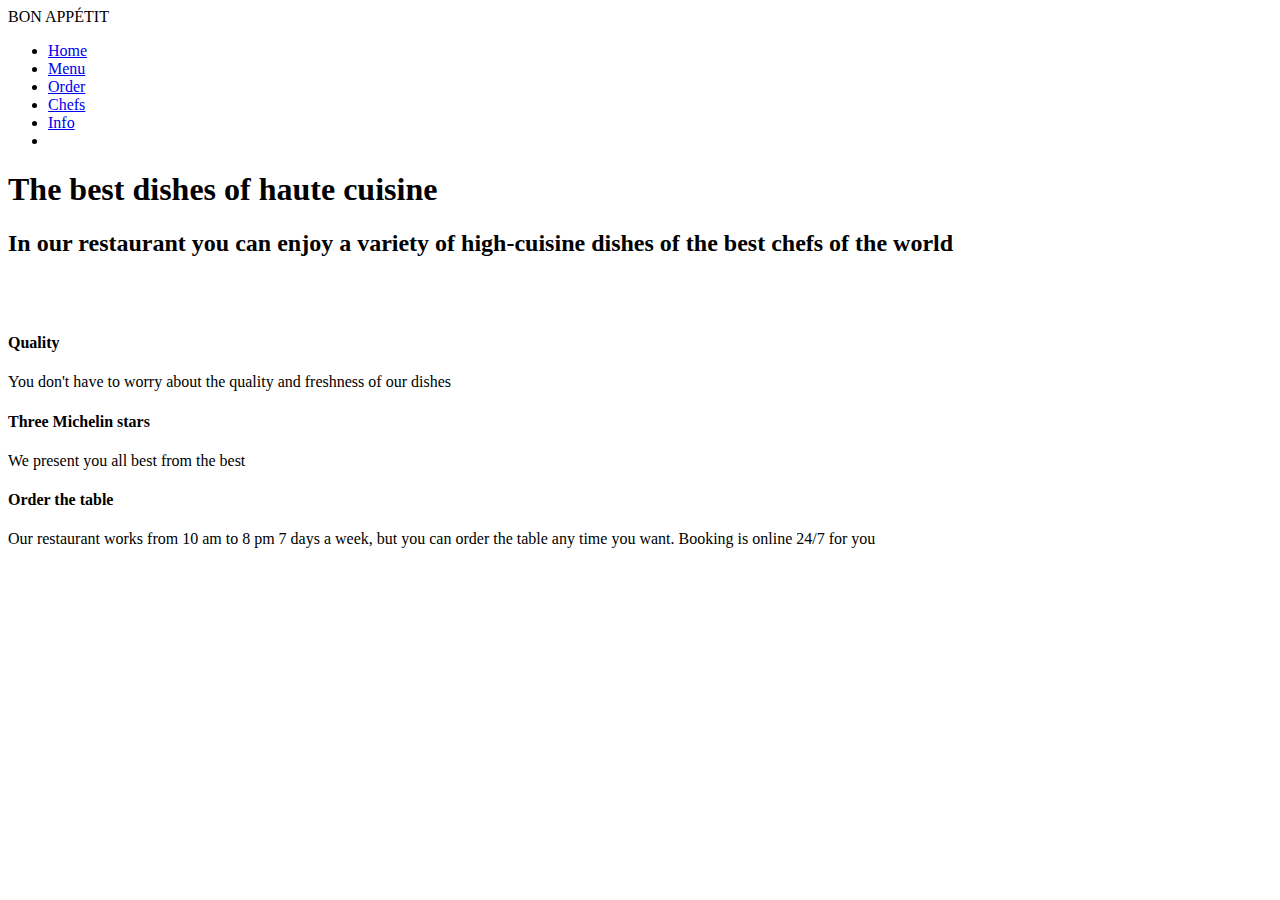
==== index.html @ 65268156 "Add files via upload" ====
<!DOCTYPE html>
<html>
<head>
  <meta charset="utf-8">
  <meta name="viewport" content="width=device-width, initial-scale=1.0">
  <title>Жратва</title>
  <link rel="stylesheet" href="css/main1.css">
  <link rel="stylesheet" href="css/font-awesome.min.css">
  <link rel="stylesheet" href="css/main.css">
</head>
<body>
  <div class="navbar navbar-inverse navbar-fixed-top">
    <div class="container">
      <div class="navbar-header">
        <a class="navbar-brand">BON APPÉTIT</a>
      </div>
      <div class="navbar-collapse collapse">
        <ul class="nav navbar-nav navbar-right">
          <li class="active"><a href="./index.html">Home</a></li>
          <li><a href="./menu.html">Menu</a></li>
          <li><a href="./order.html">Order</a></li>
          <li><a href="./chefs.html">Chefs</a></li>
          <li><a href="./info.html">Info</a></li>
          <li><a href="./mail.html"><i class="fa fa-envelope" aria-hidden="true"></i></a></li>
        </ul>
      </div>
    </div>
  </div>
  <div id="headerwrap">
    <div class="container">
      <div class="row centered">
        <div class="col-lg-8 col-lg-offset-2">
          <h1>The best dishes of haute cuisine</h1>
          <h2>In our restaurant you can enjoy a variety of high-cuisine dishes of the best chefs of the world</h2>
        </div>
      </div>
    </div>
  </div>
  <div class="container w">
    <div class="row centered">
    <br><br>
    <div class="col-lg-4">
      <i class="fa fa-heart"></i>
      <h4>Quality</h4>
      <p>You don't have to worry about the quality and freshness of our dishes</p>
    </div>
    <div class="col-lg-4">
      <i class="fa fa-star" aria-hidden="true"></i><i class="fa fa-star" aria-hidden="true"></i><i class="fa fa-star" aria-hidden="true"></i>
      <h4>Three Michelin stars</h4>
      <p>We present you all best from the best </p>
    </div>
    <div class="col-lg-4">
      <i class="fa fa-bookmark" aria-hidden="true"></i>
      <h4>Order the table</h4>
      <p>Our restaurant works from 10 am to 8 pm 7 days a week, but you can order the table any time you want. Booking is online 24/7 for you</p>
    </div>
    </div>
  </div>

  <div id="f">
    <div class="container">
      <div class="row centered">
        <a href="https://twitter.com"><i class="fa fa-twitter"></i></a>
        <a href="https://facebook.com"><i class="fa fa-facebook"></i></a>
        
      </div>
    </div>
  </div>


  <script src="js/jquery-3.2.1.min.js"></script>
  <script src="js/bootstrap.min.js"></script>
</body>
</html>
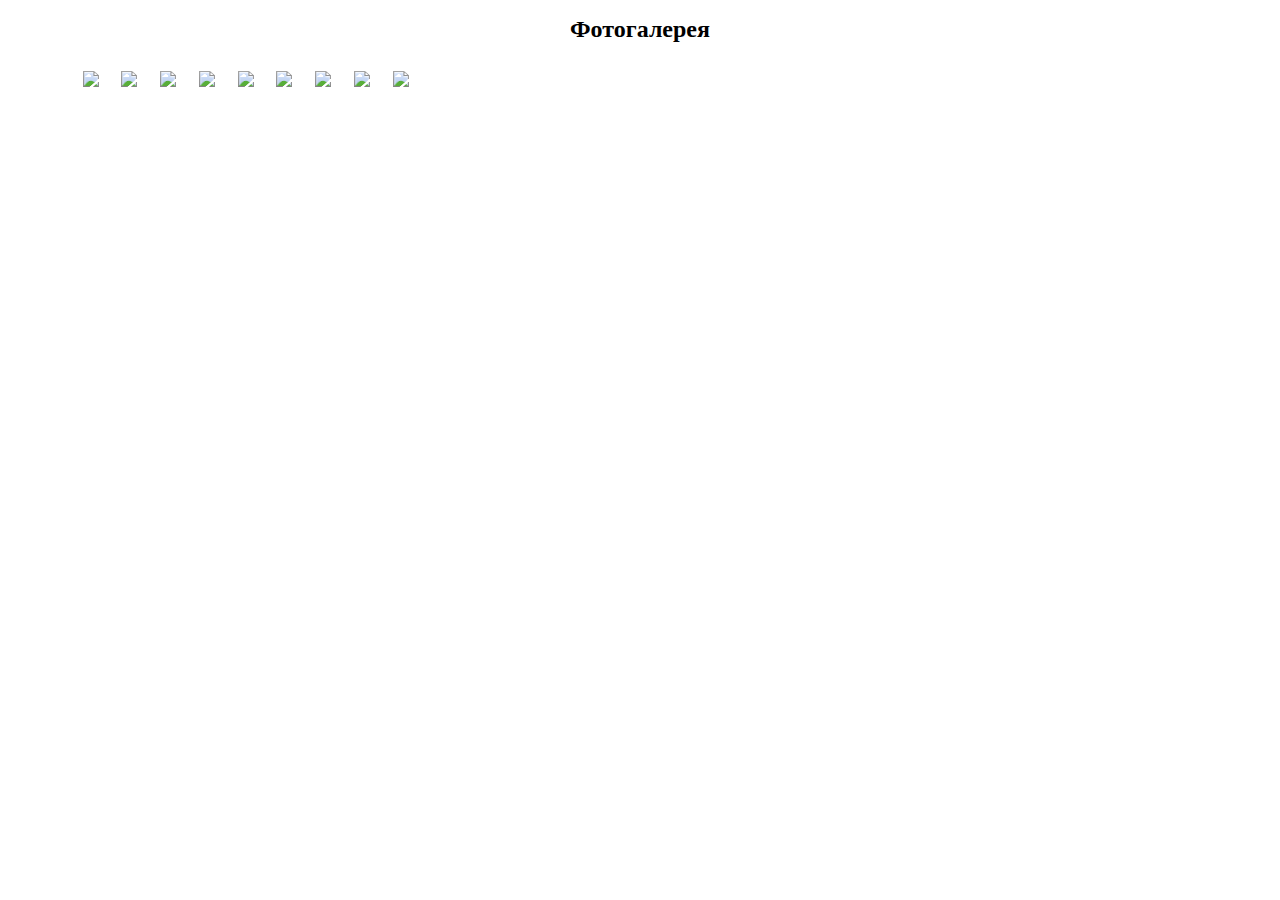
==== commit 83c7a6b3: "Add files via upload" ====
--- a/index.html
+++ b/index.html
@@ -1,74 +1,87 @@
-<!DOCTYPE html>
-<html>
-<head>
-  <meta charset="utf-8">
-  <meta name="viewport" content="width=device-width, initial-scale=1.0">
-  <title>Жратва</title>
-  <link rel="stylesheet" href="css/main1.css">
-  <link rel="stylesheet" href="css/font-awesome.min.css">
-  <link rel="stylesheet" href="css/main.css">
-</head>
-<body>
-  <div class="navbar navbar-inverse navbar-fixed-top">
-    <div class="container">
-      <div class="navbar-header">
-        <a class="navbar-brand">BON APPÉTIT</a>
-      </div>
-      <div class="navbar-collapse collapse">
-        <ul class="nav navbar-nav navbar-right">
-          <li class="active"><a href="./index.html">Home</a></li>
-          <li><a href="./menu.html">Menu</a></li>
-          <li><a href="./order.html">Order</a></li>
-          <li><a href="./chefs.html">Chefs</a></li>
-          <li><a href="./info.html">Info</a></li>
-          <li><a href="./mail.html"><i class="fa fa-envelope" aria-hidden="true"></i></a></li>
-        </ul>
-      </div>
-    </div>
-  </div>
-  <div id="headerwrap">
-    <div class="container">
-      <div class="row centered">
-        <div class="col-lg-8 col-lg-offset-2">
-          <h1>The best dishes of haute cuisine</h1>
-          <h2>In our restaurant you can enjoy a variety of high-cuisine dishes of the best chefs of the world</h2>
-        </div>
-      </div>
-    </div>
-  </div>
-  <div class="container w">
-    <div class="row centered">
-    <br><br>
-    <div class="col-lg-4">
-      <i class="fa fa-heart"></i>
-      <h4>Quality</h4>
-      <p>You don't have to worry about the quality and freshness of our dishes</p>
-    </div>
-    <div class="col-lg-4">
-      <i class="fa fa-star" aria-hidden="true"></i><i class="fa fa-star" aria-hidden="true"></i><i class="fa fa-star" aria-hidden="true"></i>
-      <h4>Three Michelin stars</h4>
-      <p>We present you all best from the best </p>
-    </div>
-    <div class="col-lg-4">
-      <i class="fa fa-bookmark" aria-hidden="true"></i>
-      <h4>Order the table</h4>
-      <p>Our restaurant works from 10 am to 8 pm 7 days a week, but you can order the table any time you want. Booking is online 24/7 for you</p>
-    </div>
-    </div>
-  </div>
-
-  <div id="f">
-    <div class="container">
-      <div class="row centered">
-        <a href="https://twitter.com"><i class="fa fa-twitter"></i></a>
-        <a href="https://facebook.com"><i class="fa fa-facebook"></i></a>
-        
-      </div>
-    </div>
-  </div>
-
-
-  <script src="js/jquery-3.2.1.min.js"></script>
-  <script src="js/bootstrap.min.js"></script>
-</body>
-</html>
+<!DOCTYPE html>
+<html>
+<head>
+	<title></title>
+</head>
+<style type="text/css">
+div.image_gallery {
+    margin: 0 auto;
+    width: 100%;
+    text-align: center;
+    max-width: 90%; /* контейнер не превышает 90% ширины экрана */
+    min-width: 500px;
+}
+img {
+    float: left;
+    max-width: 30%;
+    height: auto;
+    padding: 1%; /* небольшие оступы для изображений */
+}
+h1 {
+    font-size: 24px;
+    text-align: center;
+}
+@media screen and (max-width: 768px) { /* разрешение планшета */
+    h1 {
+        font-size: 20px;
+    }
+    div.image_gallery {
+        min-width: 300px;
+    }
+    img {
+        max-width: 48%; /* 2 изображения в ряд */
+        height: auto;
+        padding: 1%; /* небольшие оступы для изображений */
+    }
+}
+@media screen and (max-width: 480px) { /* разрешение смартфона */
+    h1 {
+        min-width: 320px;
+        font-size: 16px;
+    }
+    div.image_gallery {
+        width: 300px;
+        min-width: 300px;
+    }
+    img {
+        max-width: 100%;
+        height: auto;
+        padding: 1%; /* небольшие оступы для изображений */
+    }
+}
+</style>
+<body>
+	<h1>Фотогалерея</h1>
+<div class="image_gallery">
+    <div>
+        <img src="https://volunteer.portsmouth.gov.uk/wp-content/uploads/2017/08/Butterfly-300x150.png" />
+    </div>
+    <div>
+        <img src="https://volunteer.portsmouth.gov.uk/wp-content/uploads/2017/08/Butterfly-300x150.png" />
+    </div>
+    <div>
+        <img src="https://volunteer.portsmouth.gov.uk/wp-content/uploads/2017/08/Butterfly-300x150.png" />
+    </div>
+    <div>
+        <img src="https://volunteer.portsmouth.gov.uk/wp-content/uploads/2017/08/Butterfly-300x150.png" />
+    </div>
+    <div>
+        <img src="https://volunteer.portsmouth.gov.uk/wp-content/uploads/2017/08/Butterfly-300x150.png" />
+    </div>
+    <div>
+        <img src="https://volunteer.portsmouth.gov.uk/wp-content/uploads/2017/08/Butterfly-300x150.png" />
+    </div>
+    <div>
+        <img src="https://volunteer.portsmouth.gov.uk/wp-content/uploads/2017/08/Butterfly-300x150.png" />
+    </div>
+    <div>
+        <img src="https://volunteer.portsmouth.gov.uk/wp-content/uploads/2017/08/Butterfly-300x150.png" />
+    </div>
+    <div>
+        <img src="https://volunteer.portsmouth.gov.uk/wp-content/uploads/2017/08/Butterfly-300x150.png" />
+    </div>
+   
+    </div>
+
+</body>
+</html>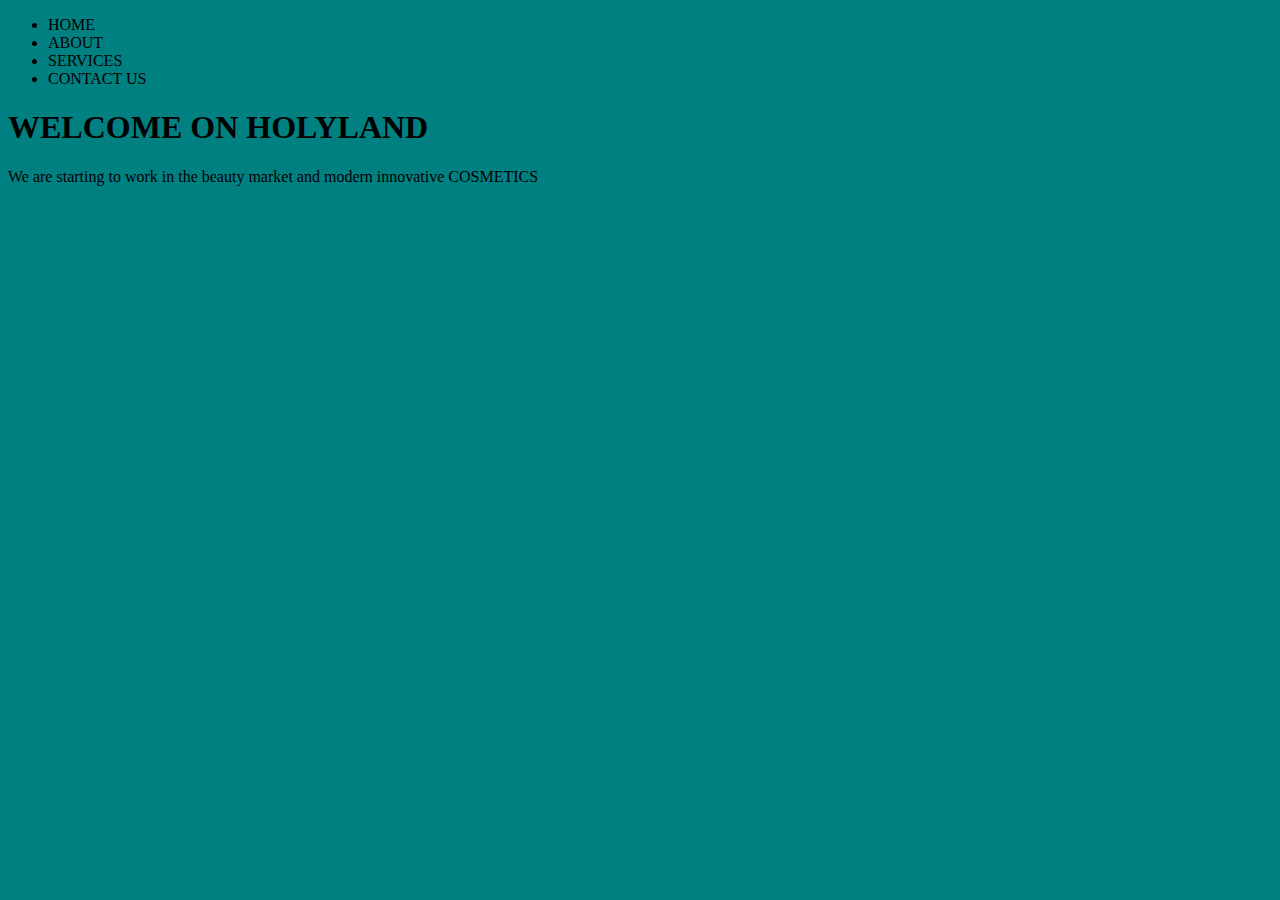
==== commit 9019fe11: "Add files via upload" ====
--- a/index.html
+++ b/index.html
@@ -1,87 +1,29 @@
 <!DOCTYPE html>
 <html>
 <head>
-	<title></title>
+	<title>Жратва</title>
 </head>
 <style type="text/css">
-div.image_gallery {
-    margin: 0 auto;
-    width: 100%;
-    text-align: center;
-    max-width: 90%; /* контейнер не превышает 90% ширины экрана */
-    min-width: 500px;
-}
-img {
-    float: left;
-    max-width: 30%;
-    height: auto;
-    padding: 1%; /* небольшие оступы для изображений */
-}
-h1 {
-    font-size: 24px;
-    text-align: center;
-}
-@media screen and (max-width: 768px) { /* разрешение планшета */
-    h1 {
-        font-size: 20px;
-    }
-    div.image_gallery {
-        min-width: 300px;
-    }
-    img {
-        max-width: 48%; /* 2 изображения в ряд */
-        height: auto;
-        padding: 1%; /* небольшие оступы для изображений */
-    }
-}
-@media screen and (max-width: 480px) { /* разрешение смартфона */
-    h1 {
-        min-width: 320px;
-        font-size: 16px;
-    }
-    div.image_gallery {
-        width: 300px;
-        min-width: 300px;
-    }
-    img {
-        max-width: 100%;
-        height: auto;
-        padding: 1%; /* небольшие оступы для изображений */
-    }
-}
+	body {
+		background-color: #008080;
+	}
 </style>
 <body>
-	<h1>Фотогалерея</h1>
-<div class="image_gallery">
-    <div>
-        <img src="https://volunteer.portsmouth.gov.uk/wp-content/uploads/2017/08/Butterfly-300x150.png" />
-    </div>
-    <div>
-        <img src="https://volunteer.portsmouth.gov.uk/wp-content/uploads/2017/08/Butterfly-300x150.png" />
-    </div>
-    <div>
-        <img src="https://volunteer.portsmouth.gov.uk/wp-content/uploads/2017/08/Butterfly-300x150.png" />
-    </div>
-    <div>
-        <img src="https://volunteer.portsmouth.gov.uk/wp-content/uploads/2017/08/Butterfly-300x150.png" />
-    </div>
-    <div>
-        <img src="https://volunteer.portsmouth.gov.uk/wp-content/uploads/2017/08/Butterfly-300x150.png" />
-    </div>
-    <div>
-        <img src="https://volunteer.portsmouth.gov.uk/wp-content/uploads/2017/08/Butterfly-300x150.png" />
-    </div>
-    <div>
-        <img src="https://volunteer.portsmouth.gov.uk/wp-content/uploads/2017/08/Butterfly-300x150.png" />
-    </div>
-    <div>
-        <img src="https://volunteer.portsmouth.gov.uk/wp-content/uploads/2017/08/Butterfly-300x150.png" />
-    </div>
-    <div>
-        <img src="https://volunteer.portsmouth.gov.uk/wp-content/uploads/2017/08/Butterfly-300x150.png" />
-    </div>
-   
-    </div>
-
+<div class="flex-container">
+<div class="flex-container1">
+  <div class="logo"></div>
+      <ul class="p1">
+  <li>HOME</li>
+  <li>ABOUT</li>
+  <li>SERVICES</li>
+  <li>CONTACT US</li>
+    </ul>
+  </div>
+  <div class="wrapper"> 
+  <h1 class="welcome">WELCOME ON HOLYLAND</h1>
+  <p>We are starting to work in the beauty market and modern innovative COSMETICS
+  </p>
+  </div>
+</div>
 </body>
 </html>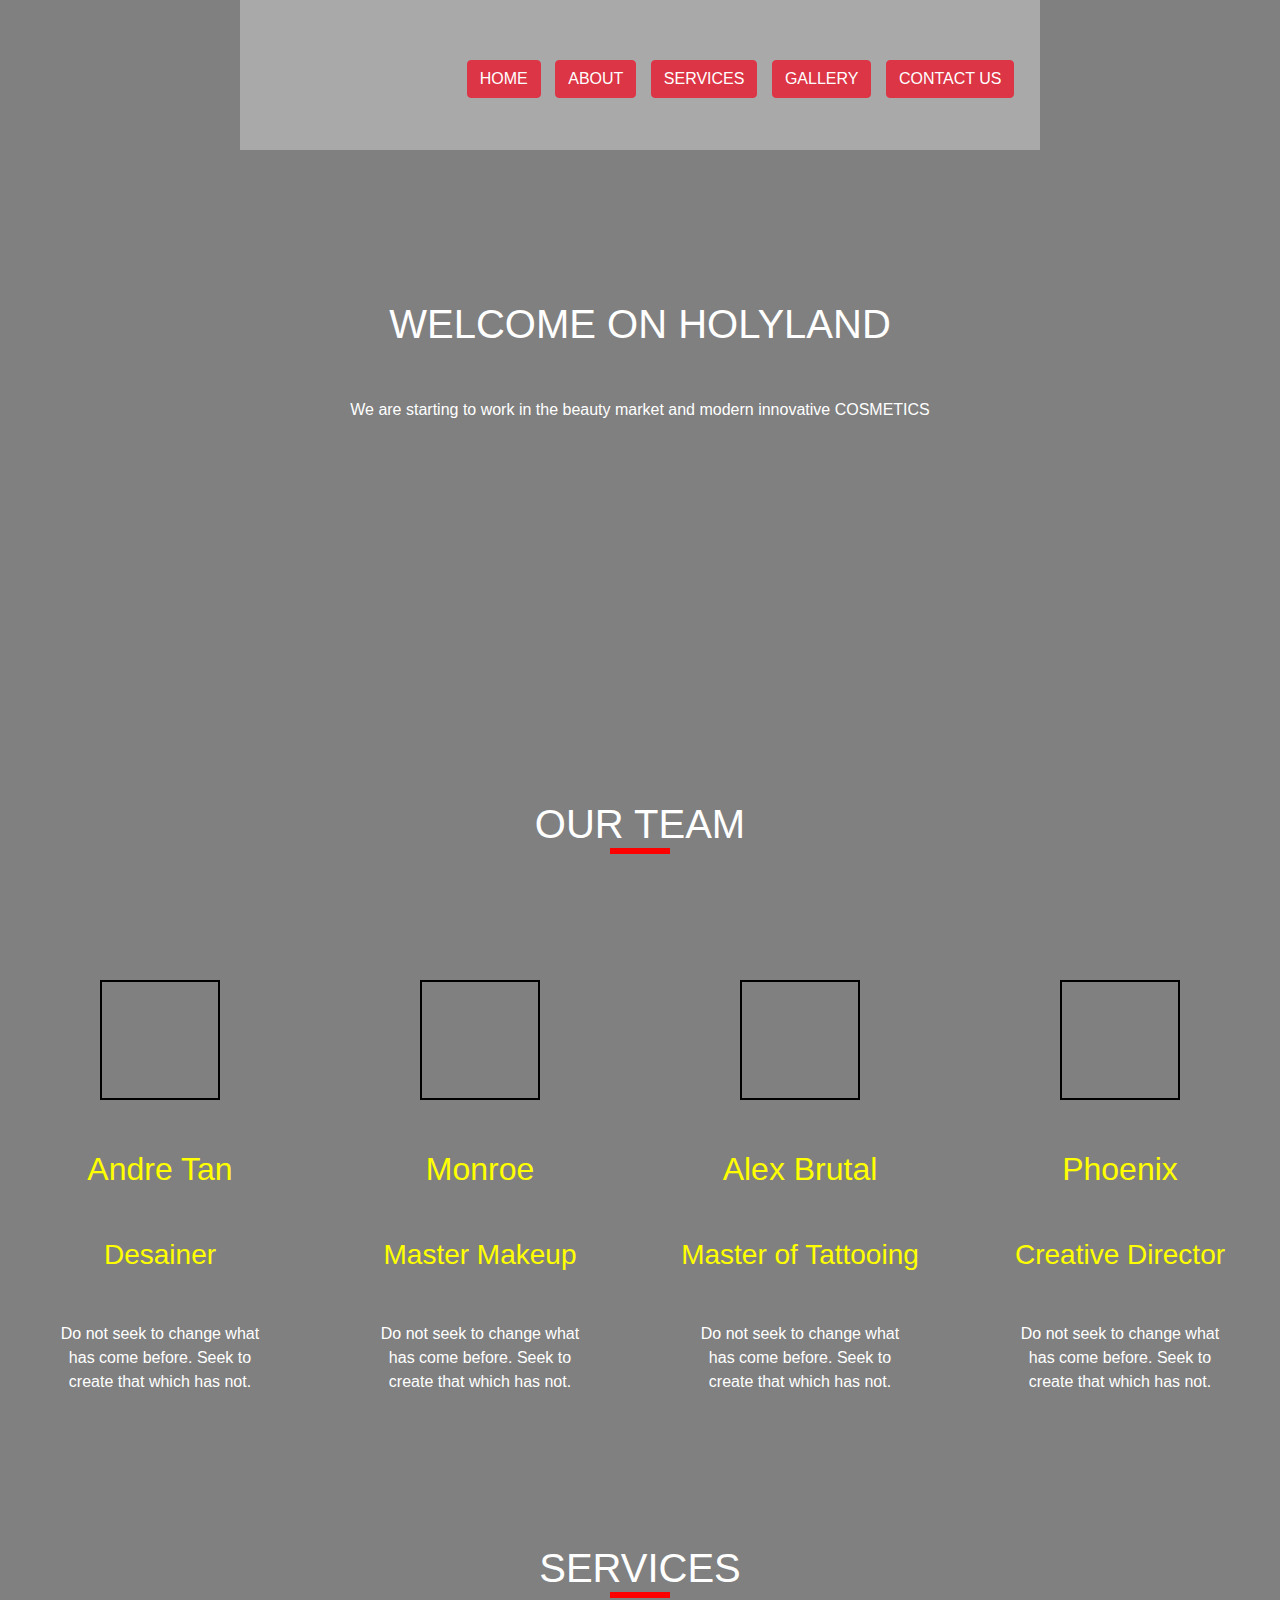
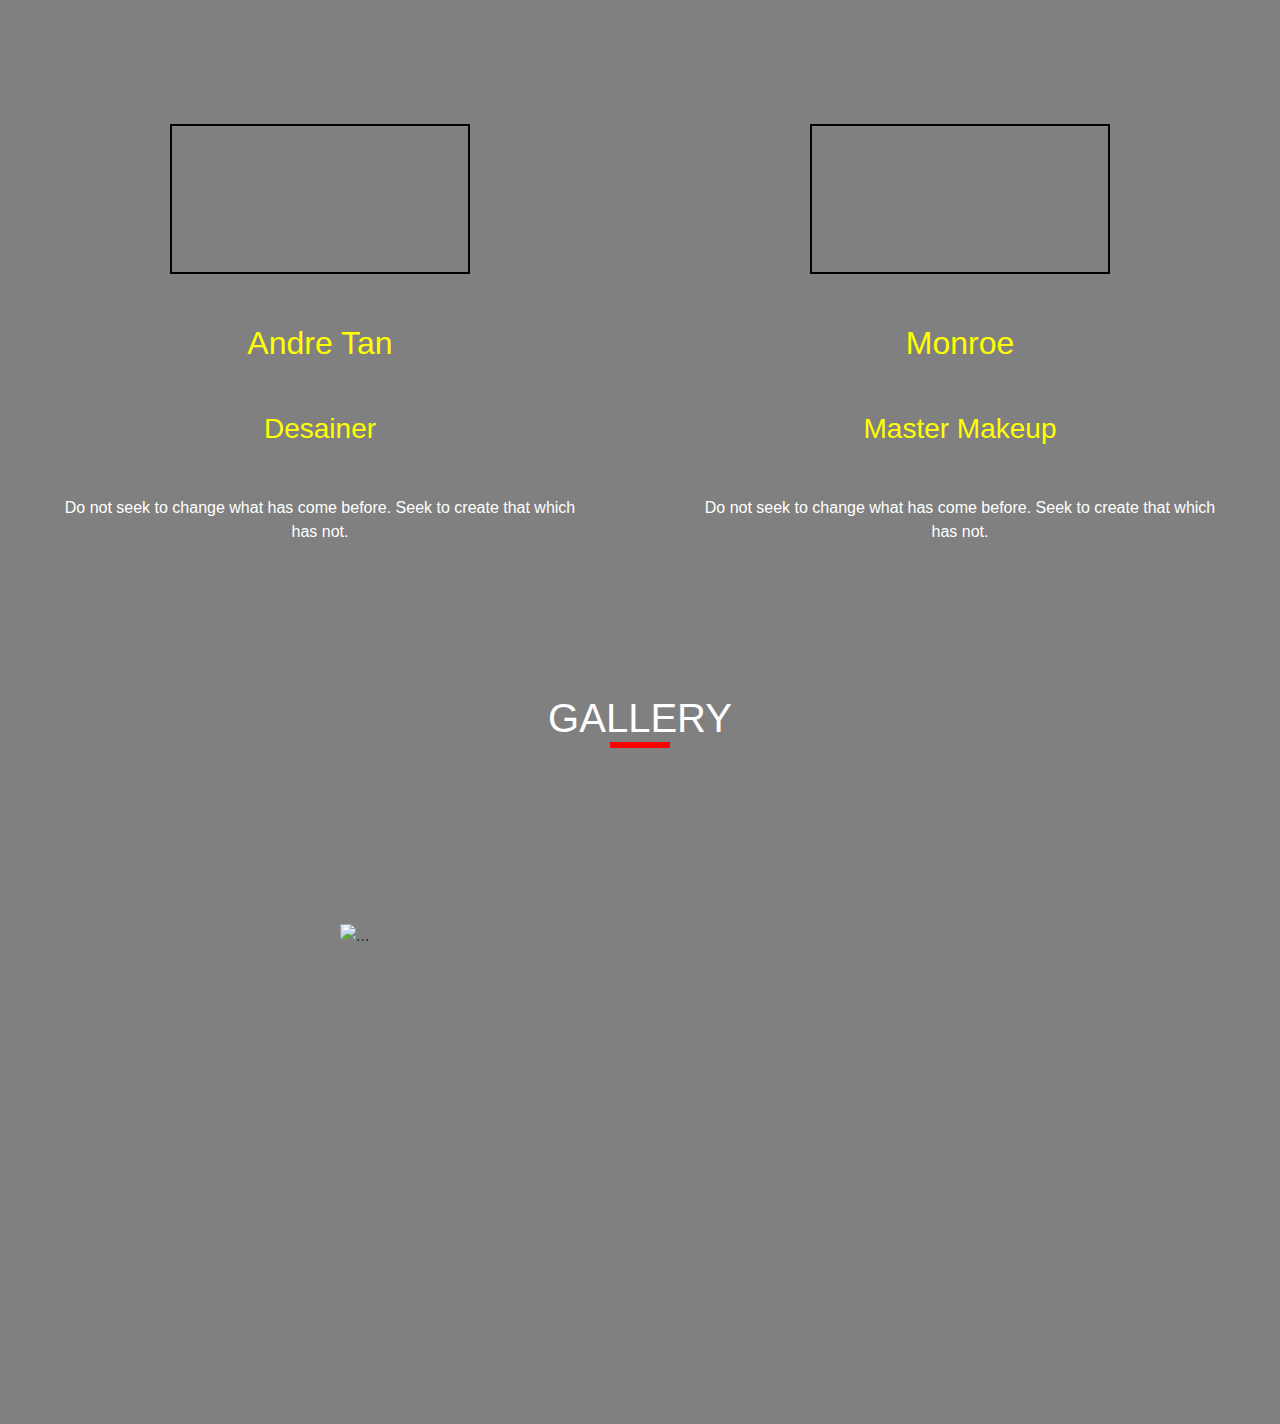
==== commit 073adfe6: "Add files via upload" ====
--- a/index.html
+++ b/index.html
@@ -1,29 +1,247 @@
 <!DOCTYPE html>
 <html>
 <head>
-	<title>Жратва</title>
+	<title>Сірий</title>
+	<meta name="viewport" content="width=device-width, initial-scale=1">
+    <!-- Required meta tags -->
+    <meta charset="utf-8">
+       <!-- Bootstrap CSS -->
+    <link rel="stylesheet" href="https://stackpath.bootstrapcdn.com/bootstrap/4.3.1/css/bootstrap.min.css" integrity="sha384-ggOyR0iXCbMQv3Xipma34MD+dH/1fQ784/j6cY/iJTQUOhcWr7x9JvoRxT2MZw1T" crossorigin="anonymous">
+    <link href="assets/css/bootstrap.min.css" rel="stylesheet">
 </head>
 <style type="text/css">
 	body {
-		background-color: #008080;
-	}
+		background-color: grey;
+    }
+.logo {
+    background-image: url("https://wiki.nashtransport.ru/images/thumb/d/d6/%D0%9E%D0%BC%D1%81%D0%BA_%D0%9B%D0%BE%D0%B3%D0%BE%D1%82%D0%B8%D0%BF_%D0%BC%D0%B5%D1%82%D1%80%D0%BE%D0%BF%D0%BE%D0%BB%D0%B8%D1%82%D0%B5%D0%BD%D0%B0_%D0%9F%D1%80%D0%BE%D0%B5%D0%BA%D1%82.png/120px-%D0%9E%D0%BC%D1%81%D0%BA_%D0%9B%D0%BE%D0%B3%D0%BE%D1%82%D0%B8%D0%BF_%D0%BC%D0%B5%D1%82%D1%80%D0%BE%D0%BF%D0%BE%D0%BB%D0%B8%D1%82%D0%B5%D0%BD%D0%B0_%D0%9F%D1%80%D0%BE%D0%B5%D0%BA%D1%82.png");
+    width: 120px;
+    height: 120px;
+    margin: 0 auto;
+  }
+.wrapper{
+  width:800px;
+  height:500px;
+  margin: 0 auto;
+  background-image: url("https://art-oboi.com.ua/img/gallery/30/thumbs/thumb_m_16900.jpg");
+}
+ul {
+  margin: 0 auto;
+}
+ul li { 
+  display: inline-block;
+  padding: 100px 5px; 
+  font-style: oblique;
+  color: white;
+  margin-top: -40px;
+  }
+.flex-container1 {
+  justify-content: space-between;
+  display: flex;
+  flex-direction: row;
+  align-items: flex-start;
+  width:800px;
+  height: 150px;
+  margin:0 auto;
+  background-color: #A9A9A9;
+  }
+  #cont {
+  width: 100%; 
+  height: 100px;
+  background-image: url("https://art-oboi.com.ua/img/gallery/30/thumbs/thumb_m_16900.jpg");
+  margin-top: 150px;
+}
+.team {
+  margin-top: 50px;
+}
+.hr {
+  color: red;
+  width: 60px;
+  border: 3px solid red;
+  margin: 0 auto;
+  }
+  .flex-container2 {
+  flex-direction: column;
+  }
+.flex-container2 {
+  padding-bottom: 80px;
+  }
+  h1 { 
+  margin: 0 auto;
+  text-align: center;
+  color: white;
+  }
+  h2, h3 { 
+  padding-top: 50px;
+  margin: 0 auto;
+  text-align: center;
+  color: yellow;
+  }
+  .flex-container3, .flex-container4 {
+  display: flex;
+  justify-content: space-between;
+  flex-direction: row;
+  align-items: flex-start;
+}
+#circle1, #circle2, #circle3, #circle4 {
+  width: 120px;
+  height: 120px;
+  border: 2px solid black;
+  margin: 0 auto;
+  }
+  #abz {
+  padding: 50px 50px 0px 50px;
+  margin: 0 auto;
+  text-align: center;
+  color: white;
+  }
+  #pic, #pic1 {
+  width: 300px;
+  height: 150px;
+  border: 2px solid black;
+  margin: 0 auto;	
+  }
+ .welcome {
+ 	padding-top: 150px;
+ }
+ #circle1 {
+ 	background-image: url("https://store-images.s-microsoft.com/image/apps.20514.13510798887014749.c07c83f3-2060-4797-a9ae-2cc59d74937f.523a5503-d893-4dd7-b074-82bfd2354511?w=120&h=120&q=60");
+ }
+  #circle2 {
+ 	background-image: url("https://opencartforum.com/screenshots/monthly_10_2016/thumb-d36266fd2d2bacfef349e40748c4b972-wer.png");
+ }
+  #circle3 {
+ 	background-image: url("https://fitjob.ru/wp-content/uploads/2019/03/gfs-59-120x120.png");
+ }
+ #circle4 {
+ 	background-image: url("https://store-images.s-microsoft.com/image/apps.32775.13510798882864082.caf72067-d14c-4446-bf06-9986def8a25d.470615d5-0ce8-4382-aa91-5f2ccd927c0f?w=120&h=120&q=60");
+ }
+ #pic {
+ 	background-image: url("https://thumbs.dreamstime.com/thumb_12183/121839743.jpg");
+ }
+ #pic1 {
+ 	background-image: url("https://thumbs.dreamstime.com/thumb_1335/13353182.jpg");
+ }
+ #carouselExampleSlidesOnly {
+  width: 600px;
+  height: 500px;
+  margin: 0 auto;
+  margin-top: 50px;
+   }
+ @media screen and (max-width: 960px) {
+    .wrapper, .welcome, #carouselExampleSlidesOnly, .flex-container2 {
+        width: 100%;
+        margin: 0 auto;
+    }
+}
+@media screen and (max-width: 960px) {
+    .flex-container3, .flex-container4 {
+        display: flex;
+  		flex-direction: column;
+  		align-items: flex-start;
+    }
+}
+@media screen and (max-width: 960px) {
+    .logo {
+       	width: 60px;
+    	height: 60px;
+    	margin: 0 auto;
+    	background-image: url("https://www.steelland.ru/pics/cat/logo-714.jpg");
+    }
+    .flex-container1 {
+    	padding-top: 40px;
+    }
+   
+}
 </style>
 <body>
+	<script src="https://code.jquery.com/jquery-3.3.1.slim.min.js" integrity="sha384-q8i/X+965DzO0rT7abK41JStQIAqVgRVzpbzo5smXKp4YfRvH+8abtTE1Pi6jizo" crossorigin="anonymous"></script>
+    <script src="https://cdnjs.cloudflare.com/ajax/libs/popper.js/1.14.7/umd/popper.min.js" integrity="sha384-UO2eT0CpHqdSJQ6hJty5KVphtPhzWj9WO1clHTMGa3JDZwrnQq4sF86dIHNDz0W1" crossorigin="anonymous"></script>
+    <script src="https://stackpath.bootstrapcdn.com/bootstrap/4.3.1/js/bootstrap.min.js" integrity="sha384-JjSmVgyd0p3pXB1rRibZUAYoIIy6OrQ6VrjIEaFf/nJGzIxFDsf4x0xIM+B07jRM" crossorigin="anonymous"></script>
 <div class="flex-container">
 <div class="flex-container1">
   <div class="logo"></div>
-      <ul class="p1">
-  <li>HOME</li>
-  <li>ABOUT</li>
-  <li>SERVICES</li>
-  <li>CONTACT US</li>
+      <ul>
+  <li><button type="button" class="btn btn-danger">HOME</button></li>
+  <li><button type="button" class="btn btn-danger">ABOUT</button></li>
+  <li><button type="button" class="btn btn-danger">SERVICES</button></li>
+  <li><button type="button" class="btn btn-danger">GALLERY</button></li>
+  <li><button type="button" class="btn btn-danger">CONTACT US</button></li>
     </ul>
   </div>
   <div class="wrapper"> 
   <h1 class="welcome">WELCOME ON HOLYLAND</h1>
-  <p>We are starting to work in the beauty market and modern innovative COSMETICS
+  <p id="abz">We are starting to work in the beauty market and modern innovative COSMETICS
   </p>
   </div>
+  <div class="flex-container2">
+    <div id="cont"> <h1 class="team">OUR TEAM</h1>
+    <div class="hr"> </div></div>
+    </div>
+<div class="flex-container3">
+  <div class="a1">
+  <div id="circle1"></div>
+  <h2 >Andre Tan</h2>
+  <h3 >Desainer</h3>
+  <p id="abz"> Do not seek to change what has come before. Seek to create that which has not.</p>
+  </div>
+  <div class="b1">
+  <div id="circle2"></div>
+  <h2 >Monroe</h2>
+  <h3 >Master Makeup</h3>
+  <p id="abz"> Do not seek to change what has come before. Seek to create that which has not.</p>
+  </div>
+  <div class="c1">
+  <div id="circle3"></div>
+  <h2 >Alex Brutal</h2>
+  <h3 >Master of Tattooing</h3>
+  <p id="abz"> Do not seek to change what has come before. Seek to create that which has not.</p>
+  </div>
+  <div class="d1">
+  <div id="circle4"></div>
+  <h2 >Phoenix</h2>
+  <h3 >Сreative Director</h3>
+  <p id="abz"> Do not seek to change what has come before. Seek to create that which has not.</p>
+  </div>
+  </div>
+  <div class="flex-container2">
+    <div id="cont"> <h1 class="team">SERVICES</h1>
+    <div class="hr"> </div></div>
+    </div>
+    <div class="flex-container4">
+  <div class="a1">
+  <div id="pic"></div>
+  <h2 >Andre Tan</h2>
+  <h3 >Desainer</h3>
+  <p id="abz"> Do not seek to change what has come before. Seek to create that which has not.</p>
+  </div>
+  <div class="b1">
+  <div id="pic1"></div>
+  <h2 >Monroe</h2>
+  <h3 >Master Makeup</h3>
+  <p id="abz"> Do not seek to change what has come before. Seek to create that which has not.</p>
+  </div>
 </div>
+<div class="flex-container2">
+    <div id="cont"> <h1 class="team">GALLERY</h1>
+    <div class="hr"> </div></div>
+    </div>
+    <div id="carouselExampleSlidesOnly" class="carousel slide" data-ride="carousel">
+  <div class="carousel-inner">
+    <div class="carousel-item active">
+        <img src="http://rs.izum.ua/Data/GeneralImg/Article/214551/elle-kerastase-elixer-mdn.jpg" class="d-block w-100" alt="...">
+    </div>
+    <div class="carousel-item">
+      <img src="http://nataliavolkova.com.ua/wp-content/uploads/2013/04/elitnaya-kosmetika.png" class="d-block w-100" alt="...">
+    </div>
+    <div class="carousel-item">
+      <img src="https://kosmetista.ru/uploads/images/04/60/46/2013/08/06/0dfe39.jpg" class="d-block w-100" alt="..."></div>
+      <div class="carousel-item">
+        <img src="http://shopping-trip.ru/wp-content/uploads/2014/06/kosmetika-iz-grezia-600x500.jpg" class="d-block w-100" alt="...">
+    </div>
+  </div>
+</div>
+</div>
+
 </body>
 </html>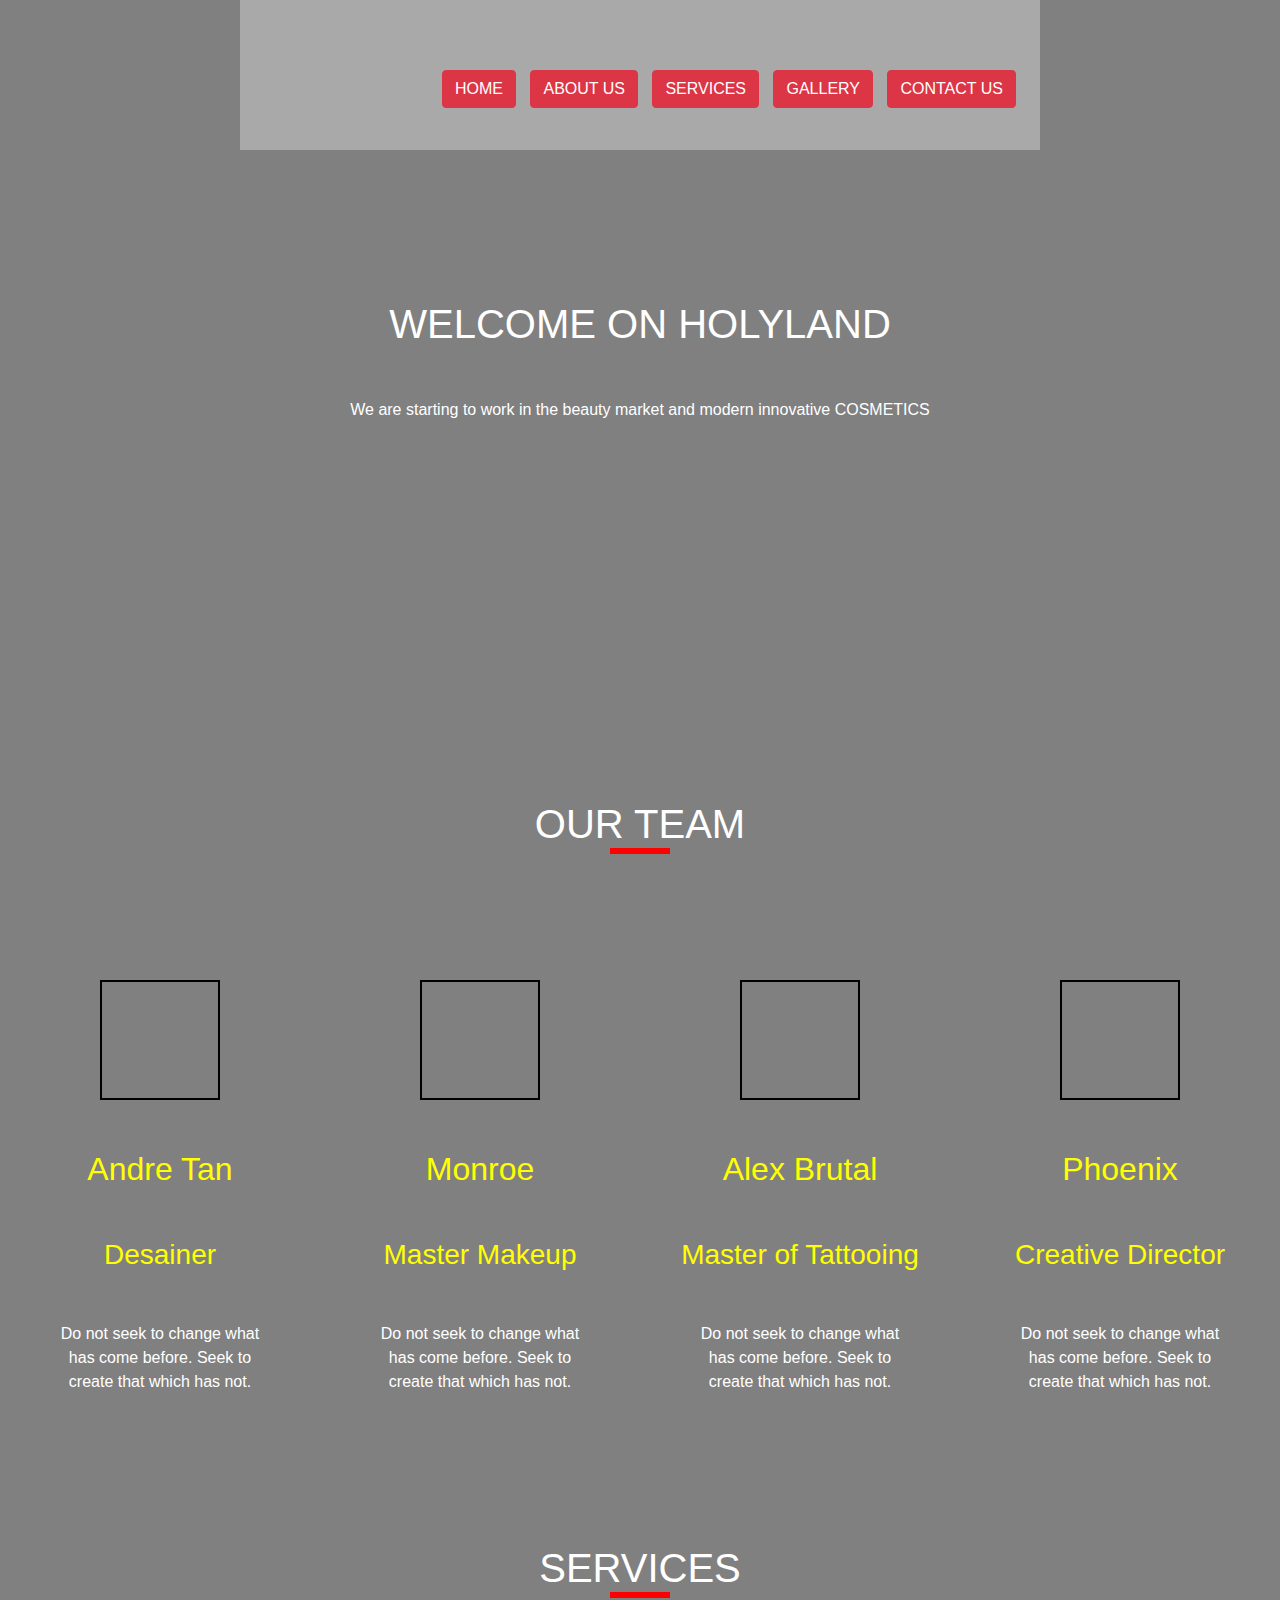
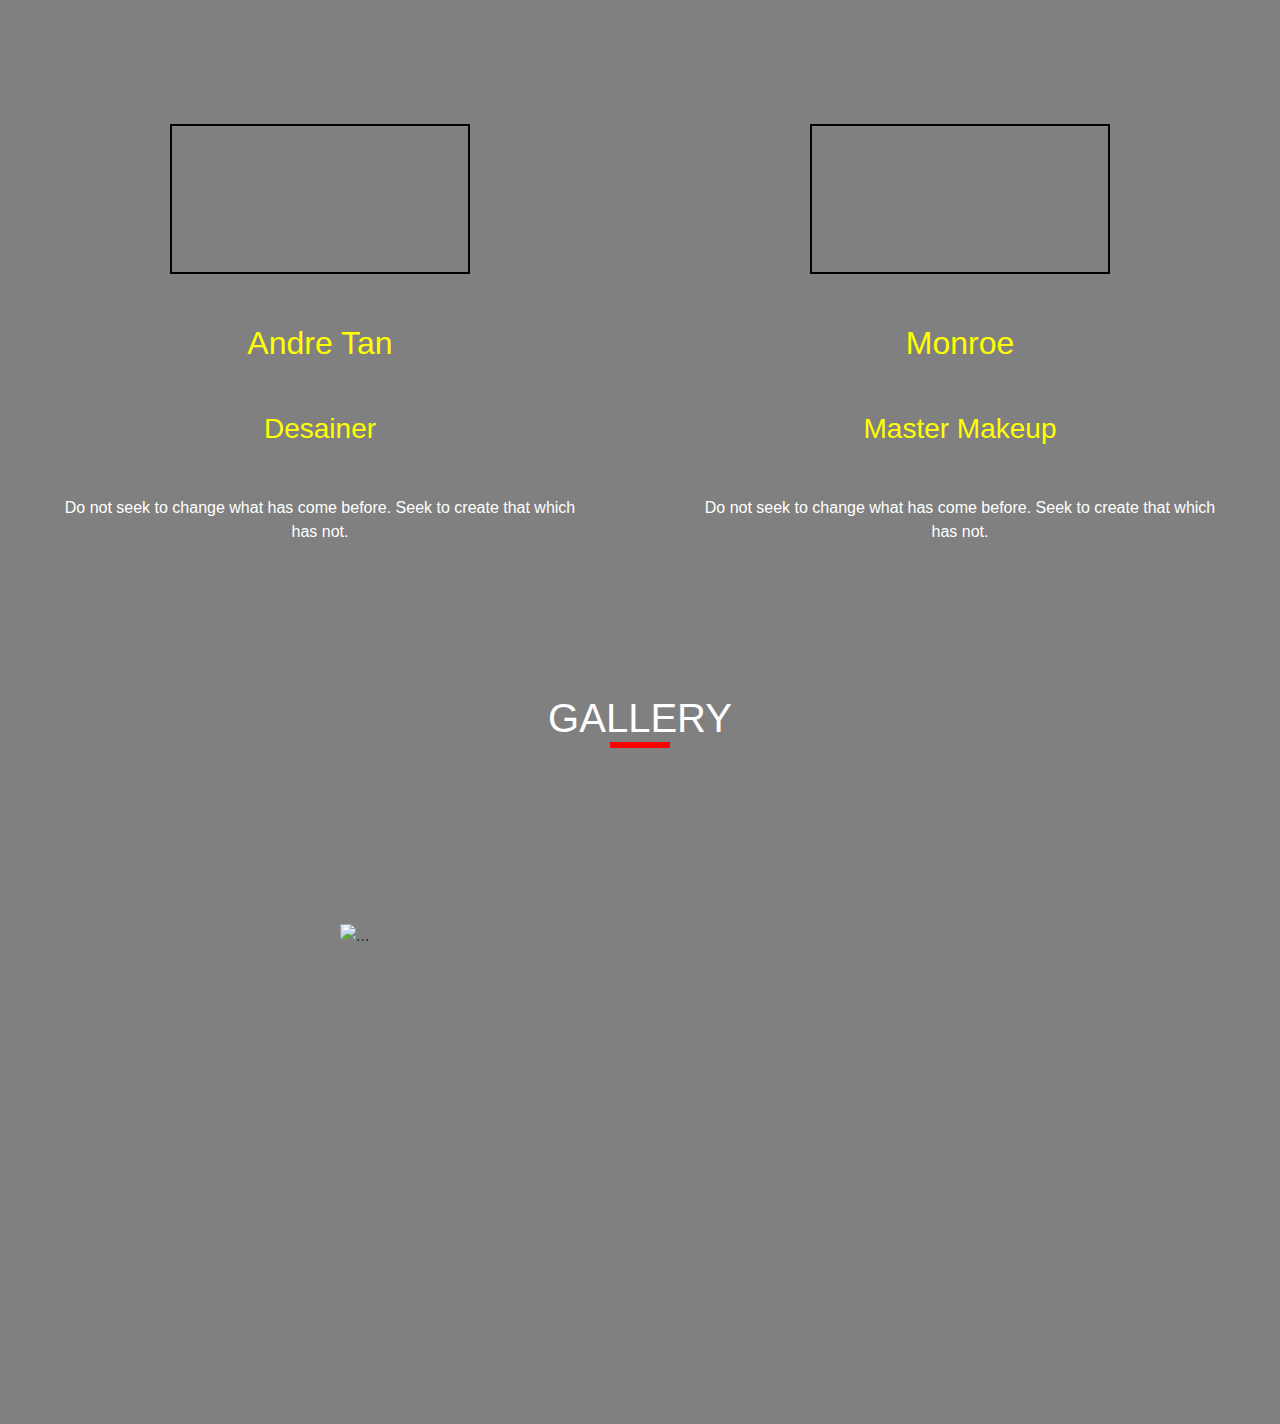
==== commit 0ff107f1: "Add files via upload" ====
--- a/index.html
+++ b/index.html
@@ -44,6 +44,7 @@
   height: 150px;
   margin:0 auto;
   background-color: #A9A9A9;
+  padding: 10px;
   }
   #cont {
   width: 100%; 
@@ -128,31 +129,34 @@
   margin: 0 auto;
   margin-top: 50px;
    }
+   
  @media screen and (max-width: 960px) {
-    .wrapper, .welcome, #carouselExampleSlidesOnly, .flex-container2 {
+    .wrapper, .welcome, #carouselExampleSlidesOnly, .flex-container2, .flex-container1 {
         width: 100%;
         margin: 0 auto;
     }
 }
 @media screen and (max-width: 960px) {
-    .flex-container3, .flex-container4 {
+    .flex-container3, .flex-container4, ul {
         display: flex;
   		flex-direction: column;
   		align-items: flex-start;
     }
+    .flex-container1 {
+    	height: 250px;
+    }
 }
 @media screen and (max-width: 960px) {
-    .logo {
-       	width: 60px;
-    	height: 60px;
-    	margin: 0 auto;
-    	background-image: url("https://www.steelland.ru/pics/cat/logo-714.jpg");
-    }
-    .flex-container1 {
-    	padding-top: 40px;
-    }
-   
-}
+        .flex-container1 {
+    	padding-top: 10px;
+    }
+   ul li {
+   	padding: 20px;
+   	}
+   	ul{
+   		margin-top: 20px;
+   	}
+   }
 </style>
 <body>
 	<script src="https://code.jquery.com/jquery-3.3.1.slim.min.js" integrity="sha384-q8i/X+965DzO0rT7abK41JStQIAqVgRVzpbzo5smXKp4YfRvH+8abtTE1Pi6jizo" crossorigin="anonymous"></script>
@@ -162,20 +166,20 @@
 <div class="flex-container1">
   <div class="logo"></div>
       <ul>
-  <li><button type="button" class="btn btn-danger">HOME</button></li>
-  <li><button type="button" class="btn btn-danger">ABOUT</button></li>
-  <li><button type="button" class="btn btn-danger">SERVICES</button></li>
-  <li><button type="button" class="btn btn-danger">GALLERY</button></li>
-  <li><button type="button" class="btn btn-danger">CONTACT US</button></li>
+  <li><a href="#1"><button type="button" class="btn btn-danger">HOME</button></a></li>
+  <li><a href="#2"><button type="button" class="btn btn-danger">ABOUT US</button></a></li>
+  <li><a href="#3"><button type="button" class="btn btn-danger">SERVICES</button></a></li>
+  <li><a href="#4"><button type="button" class="btn btn-danger">GALLERY</button></a></li>
+  <li><a href="#5"><button type="button" class="btn btn-danger">CONTACT US</button></a></li>
     </ul>
   </div>
   <div class="wrapper"> 
-  <h1 class="welcome">WELCOME ON HOLYLAND</h1>
+  <h1 class="welcome"><a name = "1">WELCOME ON HOLYLAND</a></h1>
   <p id="abz">We are starting to work in the beauty market and modern innovative COSMETICS
   </p>
   </div>
   <div class="flex-container2">
-    <div id="cont"> <h1 class="team">OUR TEAM</h1>
+    <div id="cont"> <h1 class="team"><a name = "2">OUR TEAM</a></h1>
     <div class="hr"> </div></div>
     </div>
 <div class="flex-container3">
@@ -205,7 +209,7 @@
   </div>
   </div>
   <div class="flex-container2">
-    <div id="cont"> <h1 class="team">SERVICES</h1>
+    <div id="cont"> <h1 class="team"><a name = "3">SERVICES</a></h1>
     <div class="hr"> </div></div>
     </div>
     <div class="flex-container4">
@@ -223,7 +227,7 @@
   </div>
 </div>
 <div class="flex-container2">
-    <div id="cont"> <h1 class="team">GALLERY</h1>
+    <div id="cont"> <h1 class="team"><a name = "4">GALLERY</a></h1>
     <div class="hr"> </div></div>
     </div>
     <div id="carouselExampleSlidesOnly" class="carousel slide" data-ride="carousel">
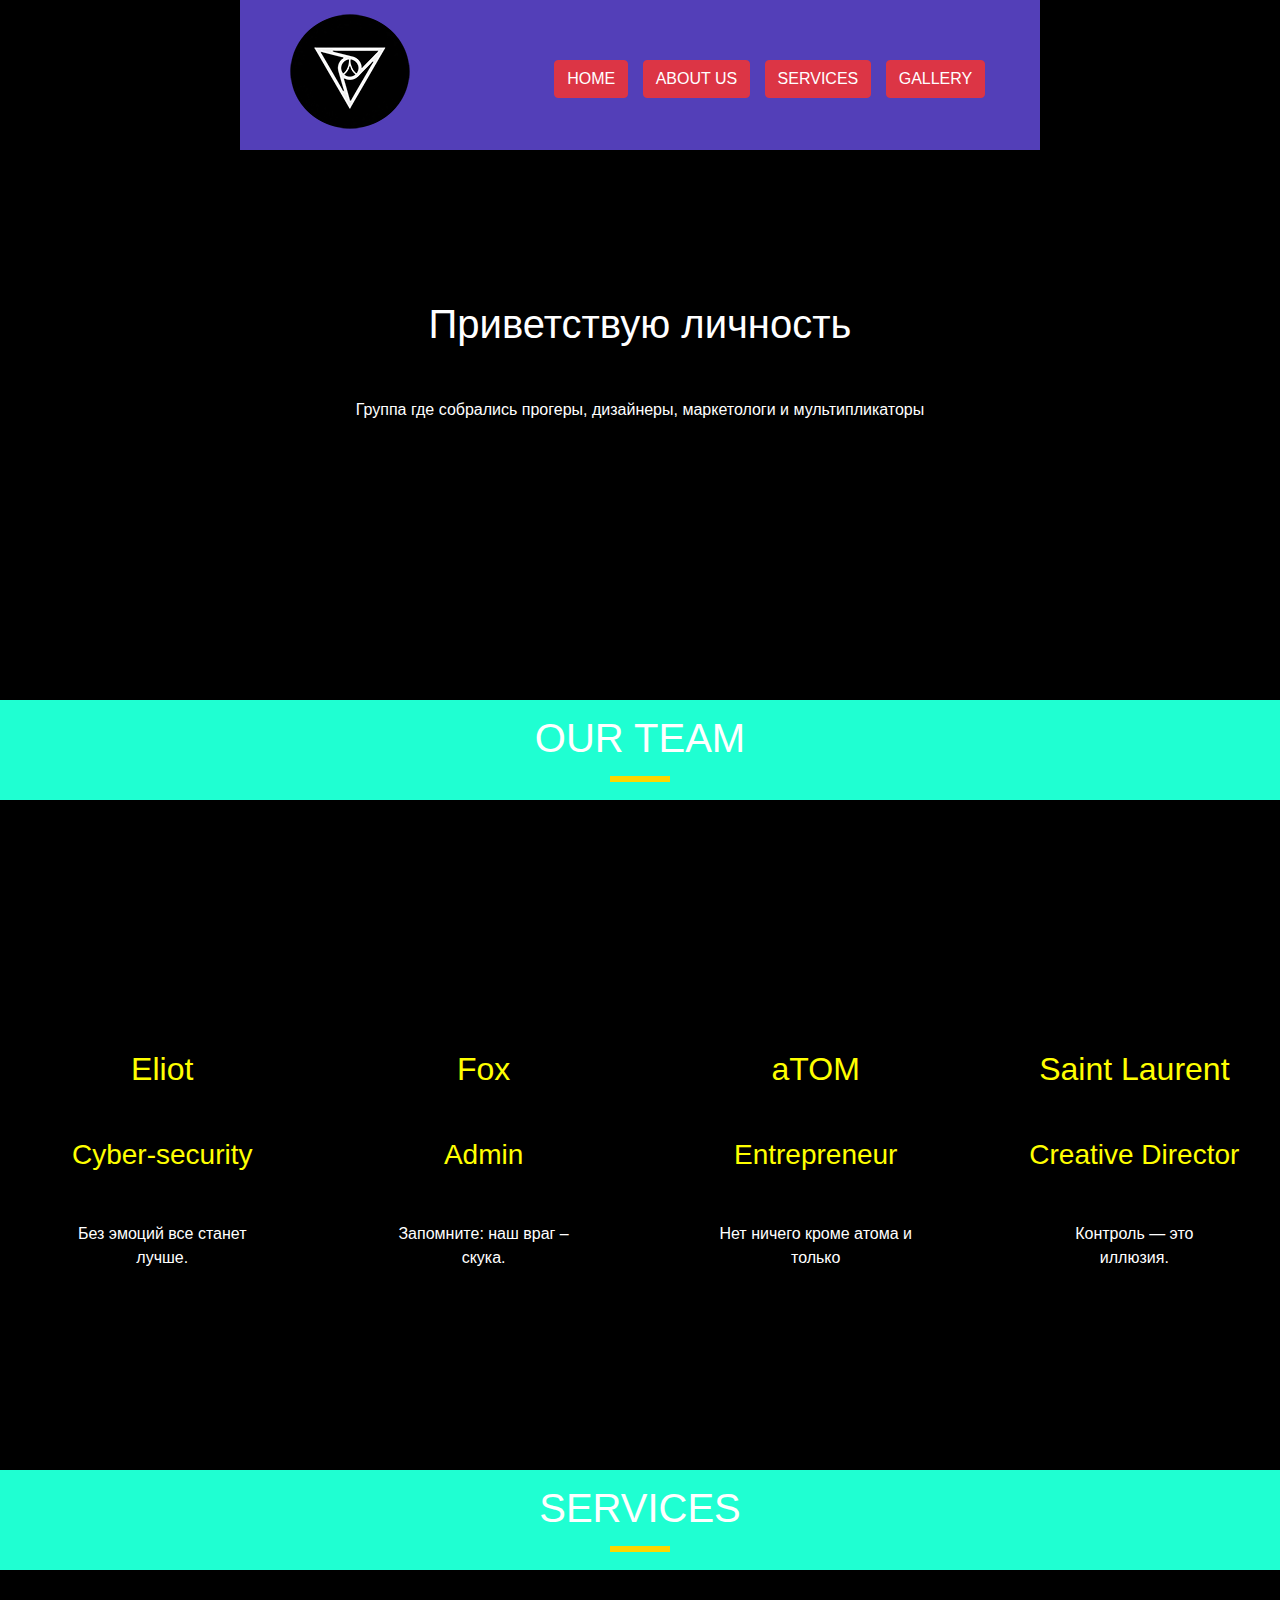
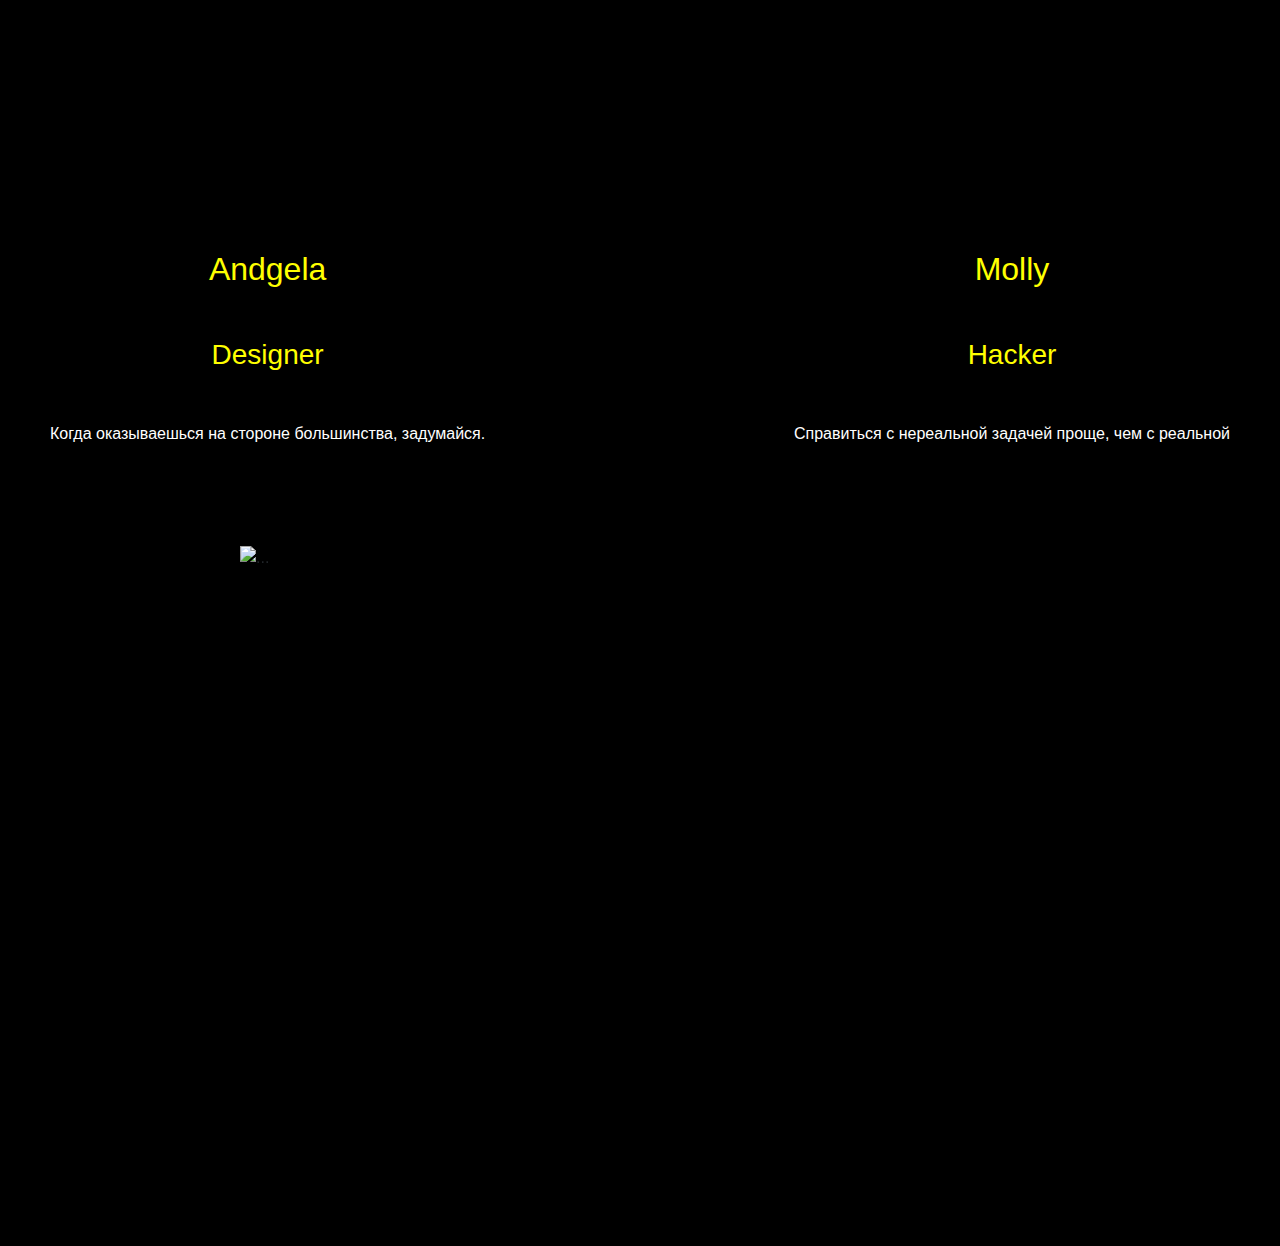
==== commit 4929e0e3: "Add files via upload" ====
--- a/index.html
+++ b/index.html
@@ -1,165 +1,18 @@
 <!DOCTYPE html>
 <html>
 <head>
-	<title>Сірий</title>
+	<title>Licnost</title>
 	<meta name="viewport" content="width=device-width, initial-scale=1">
     <!-- Required meta tags -->
     <meta charset="utf-8">
        <!-- Bootstrap CSS -->
     <link rel="stylesheet" href="https://stackpath.bootstrapcdn.com/bootstrap/4.3.1/css/bootstrap.min.css" integrity="sha384-ggOyR0iXCbMQv3Xipma34MD+dH/1fQ784/j6cY/iJTQUOhcWr7x9JvoRxT2MZw1T" crossorigin="anonymous">
     <link href="assets/css/bootstrap.min.css" rel="stylesheet">
+	<link rel=stylesheet type="text/css" href="kot.css">
+
 </head>
-<style type="text/css">
-	body {
-		background-color: grey;
-    }
-.logo {
-    background-image: url("https://wiki.nashtransport.ru/images/thumb/d/d6/%D0%9E%D0%BC%D1%81%D0%BA_%D0%9B%D0%BE%D0%B3%D0%BE%D1%82%D0%B8%D0%BF_%D0%BC%D0%B5%D1%82%D1%80%D0%BE%D0%BF%D0%BE%D0%BB%D0%B8%D1%82%D0%B5%D0%BD%D0%B0_%D0%9F%D1%80%D0%BE%D0%B5%D0%BA%D1%82.png/120px-%D0%9E%D0%BC%D1%81%D0%BA_%D0%9B%D0%BE%D0%B3%D0%BE%D1%82%D0%B8%D0%BF_%D0%BC%D0%B5%D1%82%D1%80%D0%BE%D0%BF%D0%BE%D0%BB%D0%B8%D1%82%D0%B5%D0%BD%D0%B0_%D0%9F%D1%80%D0%BE%D0%B5%D0%BA%D1%82.png");
-    width: 120px;
-    height: 120px;
-    margin: 0 auto;
-  }
-.wrapper{
-  width:800px;
-  height:500px;
-  margin: 0 auto;
-  background-image: url("https://art-oboi.com.ua/img/gallery/30/thumbs/thumb_m_16900.jpg");
-}
-ul {
-  margin: 0 auto;
-}
-ul li { 
-  display: inline-block;
-  padding: 100px 5px; 
-  font-style: oblique;
-  color: white;
-  margin-top: -40px;
-  }
-.flex-container1 {
-  justify-content: space-between;
-  display: flex;
-  flex-direction: row;
-  align-items: flex-start;
-  width:800px;
-  height: 150px;
-  margin:0 auto;
-  background-color: #A9A9A9;
-  padding: 10px;
-  }
-  #cont {
-  width: 100%; 
-  height: 100px;
-  background-image: url("https://art-oboi.com.ua/img/gallery/30/thumbs/thumb_m_16900.jpg");
-  margin-top: 150px;
-}
-.team {
-  margin-top: 50px;
-}
-.hr {
-  color: red;
-  width: 60px;
-  border: 3px solid red;
-  margin: 0 auto;
-  }
-  .flex-container2 {
-  flex-direction: column;
-  }
-.flex-container2 {
-  padding-bottom: 80px;
-  }
-  h1 { 
-  margin: 0 auto;
-  text-align: center;
-  color: white;
-  }
-  h2, h3 { 
-  padding-top: 50px;
-  margin: 0 auto;
-  text-align: center;
-  color: yellow;
-  }
-  .flex-container3, .flex-container4 {
-  display: flex;
-  justify-content: space-between;
-  flex-direction: row;
-  align-items: flex-start;
-}
-#circle1, #circle2, #circle3, #circle4 {
-  width: 120px;
-  height: 120px;
-  border: 2px solid black;
-  margin: 0 auto;
-  }
-  #abz {
-  padding: 50px 50px 0px 50px;
-  margin: 0 auto;
-  text-align: center;
-  color: white;
-  }
-  #pic, #pic1 {
-  width: 300px;
-  height: 150px;
-  border: 2px solid black;
-  margin: 0 auto;	
-  }
- .welcome {
- 	padding-top: 150px;
- }
- #circle1 {
- 	background-image: url("https://store-images.s-microsoft.com/image/apps.20514.13510798887014749.c07c83f3-2060-4797-a9ae-2cc59d74937f.523a5503-d893-4dd7-b074-82bfd2354511?w=120&h=120&q=60");
- }
-  #circle2 {
- 	background-image: url("https://opencartforum.com/screenshots/monthly_10_2016/thumb-d36266fd2d2bacfef349e40748c4b972-wer.png");
- }
-  #circle3 {
- 	background-image: url("https://fitjob.ru/wp-content/uploads/2019/03/gfs-59-120x120.png");
- }
- #circle4 {
- 	background-image: url("https://store-images.s-microsoft.com/image/apps.32775.13510798882864082.caf72067-d14c-4446-bf06-9986def8a25d.470615d5-0ce8-4382-aa91-5f2ccd927c0f?w=120&h=120&q=60");
- }
- #pic {
- 	background-image: url("https://thumbs.dreamstime.com/thumb_12183/121839743.jpg");
- }
- #pic1 {
- 	background-image: url("https://thumbs.dreamstime.com/thumb_1335/13353182.jpg");
- }
- #carouselExampleSlidesOnly {
-  width: 600px;
-  height: 500px;
-  margin: 0 auto;
-  margin-top: 50px;
-   }
-   
- @media screen and (max-width: 960px) {
-    .wrapper, .welcome, #carouselExampleSlidesOnly, .flex-container2, .flex-container1 {
-        width: 100%;
-        margin: 0 auto;
-    }
-}
-@media screen and (max-width: 960px) {
-    .flex-container3, .flex-container4, ul {
-        display: flex;
-  		flex-direction: column;
-  		align-items: flex-start;
-    }
-    .flex-container1 {
-    	height: 250px;
-    }
-}
-@media screen and (max-width: 960px) {
-        .flex-container1 {
-    	padding-top: 10px;
-    }
-   ul li {
-   	padding: 20px;
-   	}
-   	ul{
-   		margin-top: 20px;
-   	}
-   }
-</style>
 <body>
-	<script src="https://code.jquery.com/jquery-3.3.1.slim.min.js" integrity="sha384-q8i/X+965DzO0rT7abK41JStQIAqVgRVzpbzo5smXKp4YfRvH+8abtTE1Pi6jizo" crossorigin="anonymous"></script>
+<script src="https://code.jquery.com/jquery-3.3.1.slim.min.js" integrity="sha384-q8i/X+965DzO0rT7abK41JStQIAqVgRVzpbzo5smXKp4YfRvH+8abtTE1Pi6jizo" crossorigin="anonymous"></script>
     <script src="https://cdnjs.cloudflare.com/ajax/libs/popper.js/1.14.7/umd/popper.min.js" integrity="sha384-UO2eT0CpHqdSJQ6hJty5KVphtPhzWj9WO1clHTMGa3JDZwrnQq4sF86dIHNDz0W1" crossorigin="anonymous"></script>
     <script src="https://stackpath.bootstrapcdn.com/bootstrap/4.3.1/js/bootstrap.min.js" integrity="sha384-JjSmVgyd0p3pXB1rRibZUAYoIIy6OrQ6VrjIEaFf/nJGzIxFDsf4x0xIM+B07jRM" crossorigin="anonymous"></script>
 <div class="flex-container">
@@ -168,84 +21,78 @@
       <ul>
   <li><a href="#1"><button type="button" class="btn btn-danger">HOME</button></a></li>
   <li><a href="#2"><button type="button" class="btn btn-danger">ABOUT US</button></a></li>
-  <li><a href="#3"><button type="button" class="btn btn-danger">SERVICES</button></a></li>
+	<li><a href="#3"><button type="button" class="btn btn-danger">SERVICES</button></a></li>
   <li><a href="#4"><button type="button" class="btn btn-danger">GALLERY</button></a></li>
-  <li><a href="#5"><button type="button" class="btn btn-danger">CONTACT US</button></a></li>
     </ul>
   </div>
-  <div class="wrapper"> 
-  <h1 class="welcome"><a name = "1">WELCOME ON HOLYLAND</a></h1>
-  <p id="abz">We are starting to work in the beauty market and modern innovative COSMETICS
+  <div class="wrapper">
+  <h1 class="welcome"><a name="1">Приветствую личность</h1>
+  <p id="abz">Группа где собрались прогеры, дизайнеры, маркетологи и мультипликаторы
   </p>
   </div>
   <div class="flex-container2">
-    <div id="cont"> <h1 class="team"><a name = "2">OUR TEAM</a></h1>
+    <div id="cont"> <h1 class="team"><a name="2">OUR TEAM</a></h1>
     <div class="hr"> </div></div>
     </div>
 <div class="flex-container3">
   <div class="a1">
   <div id="circle1"></div>
-  <h2 >Andre Tan</h2>
-  <h3 >Desainer</h3>
-  <p id="abz"> Do not seek to change what has come before. Seek to create that which has not.</p>
+  <h2 >Eliot</h2>
+  <h3 >Cyber-security</h3>
+  <p id="abz"> Без эмоций все станет лучше.</p>
   </div>
   <div class="b1">
   <div id="circle2"></div>
-  <h2 >Monroe</h2>
-  <h3 >Master Makeup</h3>
-  <p id="abz"> Do not seek to change what has come before. Seek to create that which has not.</p>
+  <h2 >Fox</h2>
+  <h3 >Admin</h3>
+  <p id="abz"> Запомните: наш враг –  скука.</p>
   </div>
   <div class="c1">
   <div id="circle3"></div>
-  <h2 >Alex Brutal</h2>
-  <h3 >Master of Tattooing</h3>
-  <p id="abz"> Do not seek to change what has come before. Seek to create that which has not.</p>
+  <h2 >aTOM</h2>
+  <h3 >Entrepreneur</h3>
+  <p id="abz"> Нет ничего кроме атома и только</p>
   </div>
   <div class="d1">
   <div id="circle4"></div>
-  <h2 >Phoenix</h2>
+  <h2 >Saint Laurent</h2>
   <h3 >Сreative Director</h3>
-  <p id="abz"> Do not seek to change what has come before. Seek to create that which has not.</p>
+  <p id="abz"> Контроль — это иллюзия.</p>
   </div>
   </div>
-  <div class="flex-container2">
-    <div id="cont"> <h1 class="team"><a name = "3">SERVICES</a></h1>
+  <div class="flex-container2"><a name="3">
+    <div id="cont"> <h1 class="team">SERVICES</h1>
     <div class="hr"> </div></div>
-    </div>
+	</a></div>
     <div class="flex-container4">
   <div class="a1">
   <div id="pic"></div>
-  <h2 >Andre Tan</h2>
-  <h3 >Desainer</h3>
-  <p id="abz"> Do not seek to change what has come before. Seek to create that which has not.</p>
+  <h2 >Andgela</h2>
+  <h3 >Designer</h3>
+  <p id="abz"> Когда оказываешься на стороне большинства, задумайся.</p>
   </div>
   <div class="b1">
   <div id="pic1"></div>
-  <h2 >Monroe</h2>
-  <h3 >Master Makeup</h3>
-  <p id="abz"> Do not seek to change what has come before. Seek to create that which has not.</p>
+  <h2 >Molly</h2>
+  <h3 >Hacker</h3>
+  <p id="abz"> Справиться с нереальной задачей проще, чем с реальной</p>
   </div>
 </div>
-<div class="flex-container2">
-    <div id="cont"> <h1 class="team"><a name = "4">GALLERY</a></h1>
-    <div class="hr"> </div></div>
-    </div>
-    <div id="carouselExampleSlidesOnly" class="carousel slide" data-ride="carousel">
-  <div class="carousel-inner">
+<div id="carouselExampleSlidesOnly" class="carousel_slide" data-ride="carousel">
+  <div class="carousel-inner"><a name="4">
     <div class="carousel-item active">
-        <img src="http://rs.izum.ua/Data/GeneralImg/Article/214551/elle-kerastase-elixer-mdn.jpg" class="d-block w-100" alt="...">
+        <img src="https://www.newsmax.com/CMSPages/GetFile.aspx?guid=ef3a8827-1b9a-4801-97dd-230098b5d888&SiteName=Newsmax" class="d-block w-100" alt="...">
     </div>
     <div class="carousel-item">
-      <img src="http://nataliavolkova.com.ua/wp-content/uploads/2013/04/elitnaya-kosmetika.png" class="d-block w-100" alt="...">
+      <img src="http://www.novotelclarkequay.com/d/clarkequay/media/__thumbs_600_500_crop/business-3224643_1280.jpg" class="d-block w-100" alt="...">
     </div>
     <div class="carousel-item">
-      <img src="https://kosmetista.ru/uploads/images/04/60/46/2013/08/06/0dfe39.jpg" class="d-block w-100" alt="..."></div>
+      <img src="https://www.newsmax.com/CMSPages/GetFile.aspx?guid=a9abae0c-8aeb-47e5-8fdd-f65c549a4415&SiteName=Newsmax" class="d-block w-100" alt="..."></div>
       <div class="carousel-item">
-        <img src="http://shopping-trip.ru/wp-content/uploads/2014/06/kosmetika-iz-grezia-600x500.jpg" class="d-block w-100" alt="...">
+        <img src="http://cdn.shopify.com/s/files/1/0203/2054/articles/OWLMOMDAY_grande.jpg?v=1551687333" class="d-block w-100" alt="...">
     </div>
-  </div>
+  </a></div>
 </div>
 </div>
-
 </body>
-</html>+</html>
--- a/kot.css
+++ b/kot.css
@@ -0,0 +1,166 @@
+body {
+	background-color: #000000;
+	}
+.logo {
+	background-image: url("kot.png");
+	width: 120px;
+	height: 115px;
+	margin: 0 auto;
+	margin-top: 14px;
+}
+.wrapper{
+width:800px;
+height:400px;
+margin: 0 auto;
+background-color: #000000;
+}
+ul {
+margin: 0 auto;
+}
+ul li {
+display: inline-block;
+padding: 100px 5px;
+color: white;
+margin-top: -40px;
+}
+.flex-container1 {
+justify-content: space-between;
+display: flex;
+flex-direction: row;
+align-items: flex-start;
+width:800px;
+height: 150px;
+margin:0 auto;
+background-color: #533FB8;
+}
+#cont {
+width: 100%;
+height: 100px;
+background-color: #1FFFD2;
+margin-top: 150px;
+}
+.team {
+padding: 14px;
+}
+.hr {
+color: #FFD700;
+width: 60px;
+border: 3px solid #FFD700;
+margin: 0 auto;
+}
+.flex-container2 {
+flex-direction: column;
+}
+.flex-container2 {
+padding-bottom: 80px;
+}
+h1 {
+margin: 0 auto;
+text-align: center;
+color: white;
+}
+h2, h3 {
+padding-top: 50px;
+margin: 0 auto;
+text-align: center;
+color: yellow;
+}
+.flex-container3, .flex-container4 {
+display: flex;
+justify-content: space-between;
+flex-direction: row;
+align-items: flex-start;
+
+}
+#circle1, #circle2, #circle3, #circle4 {
+width: 120px;
+height: 120px;
+border: 2px solid black;
+margin: 0 auto;
+}
+#abz {
+padding: 50px 50px 50px 50px;
+margin: 0 auto;
+text-align: center;
+color: white;
+align-items: center;
+}
+#pic, #pic1 {
+width: 300px;
+height: 150px;
+border: 2px solid black;
+margin: 0 auto;
+text-align: center;
+display: block;
+}
+.welcome {
+padding-top: 150px;
+}
+#circle1 {
+background-image: url("https://www.fernsehserien.de/news-bilder/pics/thumbs120/Rami-Malek-Als-Elliot-Alderson-Inn-Mr-Robot.jpg");
+}
+#circle2 {
+background-image: url("https://images.fineartamerica.com/images-square-real-5/red-fox-kits-playing-together-on-golf-doug-lindstrand.jpg");
+}
+#circle3 {
+background-image: url("https://emojipedia-us.s3.dualstack.us-west-1.amazonaws.com/thumbs/120/microsoft/209/atom-symbol_269b.png");
+}
+#circle4 {
+background-image: url("https://encrypted-tbn0.gstatic.com/images?q=tbn:ANd9GcQCmwvjniI2Hb8GAOnh6lEfTFOJSyoTUkzwYG1wVqGNe5iHitBFfQ");
+}
+#pic {
+background-image: url("https://s3-eu-central-1.amazonaws.com/play-sick/uploads/2017/06/Angela-Mr-Robot-S3-01-300x150.png");
+}
+#pic1 {
+background-image: url("https://i1.wp.com/www.badtaste.it/wp-content/uploads-badtv/2017/08/mr-robot-slide.png?fit=300%2C150&quality=85&strip=all&ssl=1&resize=300%2C150");
+}
+#carouselExampleSlidesOnly{
+	width: 800px;
+	height: 750px;
+
+	margin: 0 auto;
+	display: flex;
+}
+.carousel-item{
+	margin-top: 50px;
+}
+@media screen and (max-width: 960px) {
+	 .wrapper, .welcome, #carouselExampleSlidesOnly, .flex-container2, .flex-container1 {
+			 width: 100%;
+			 margin: 0 auto;
+	 }
+}
+@media screen  and (max-width: 960px){
+		.flex-container3, .flex-container4{
+		display: flex;
+		flex-direction: column;
+		align-items: flex-start;
+		align-items: center;
+	}
+	.flex-container1{
+		 height: 175px;
+	}
+}
+
+@media screen and (max-width: 960px){
+	.logo{
+		width: 80px;
+		height: 77px;
+		margin: 0 auto;
+		background-image: url("smallkot.png");
+		margin-top: 35px;
+		margin-left: 18px;
+	}
+}
+@media screen and (max-width: 960px) {
+    .flex-container1 {
+    	padding-top: 10px;
+    }
+   ul li {
+   	padding: 20px;
+		margin-top: 10px;
+   	}
+   	ul{
+   	margin-top: 20px;
+   	}
+}
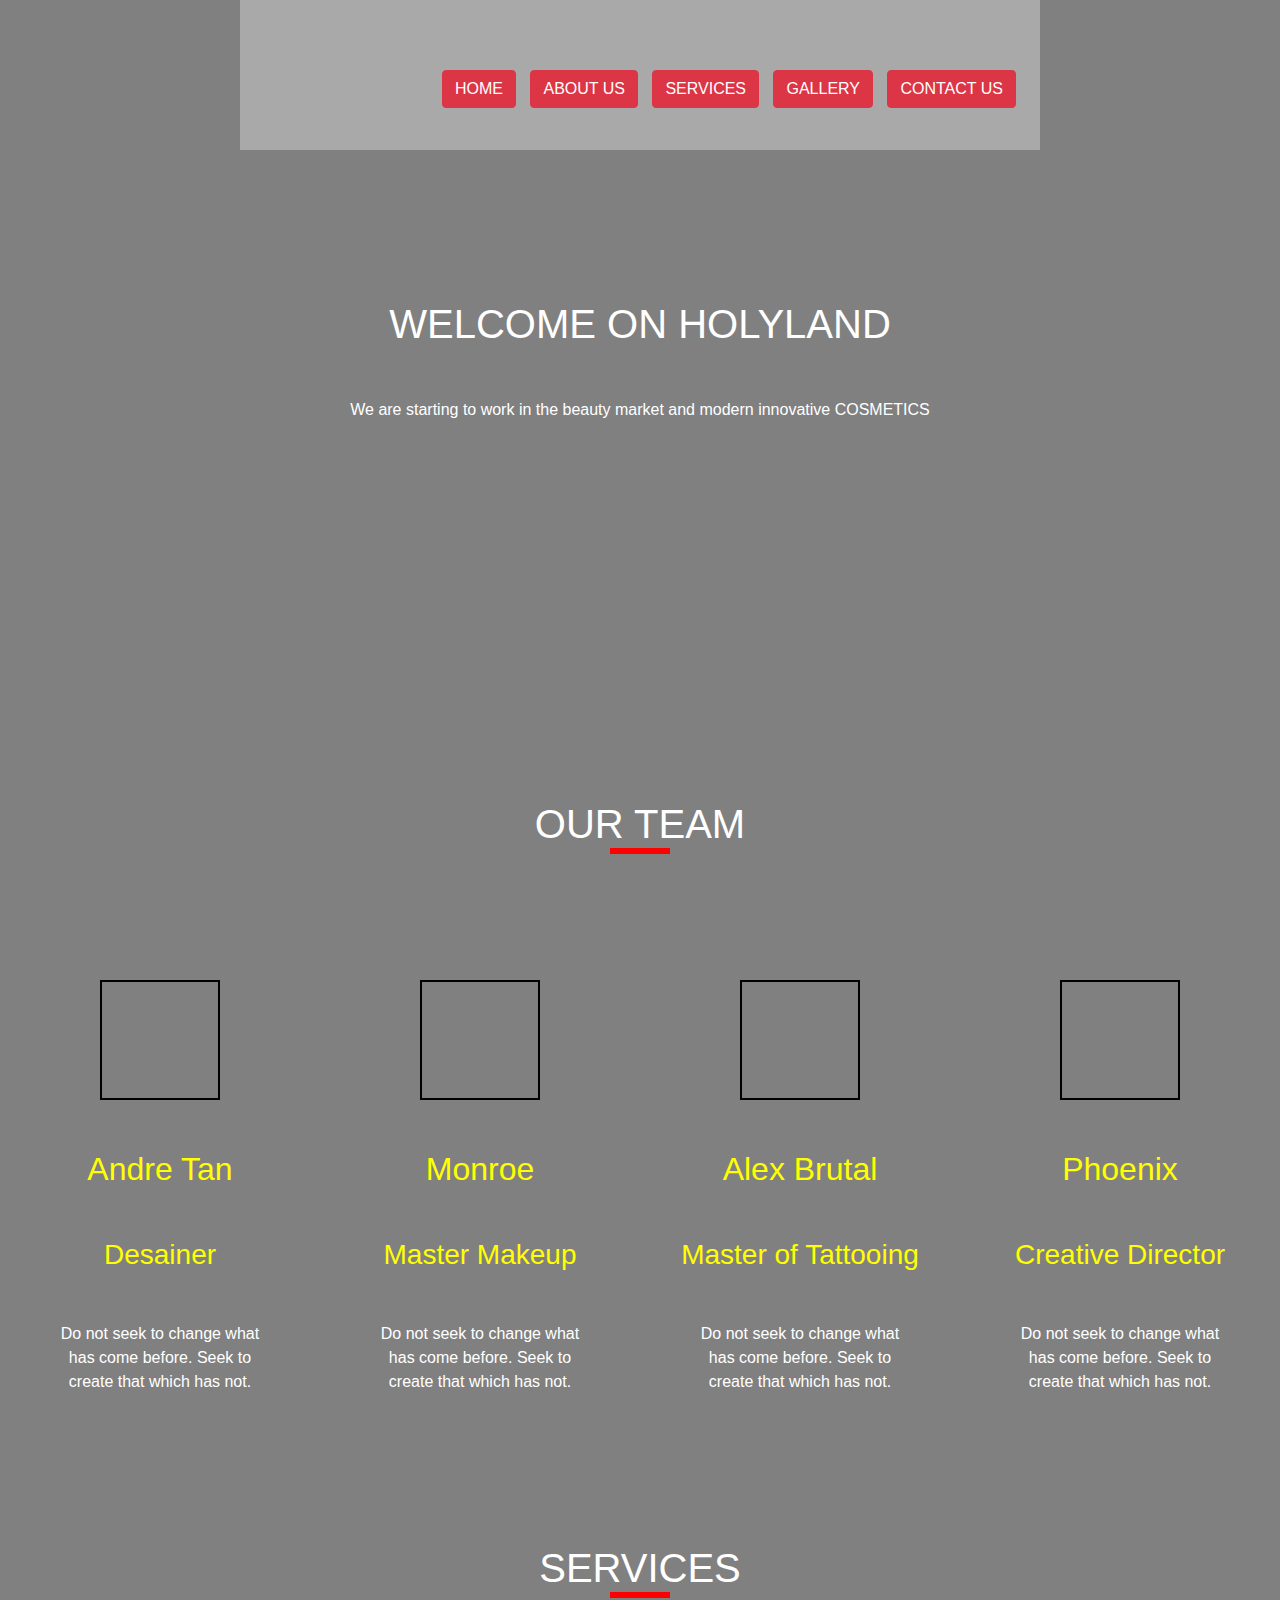
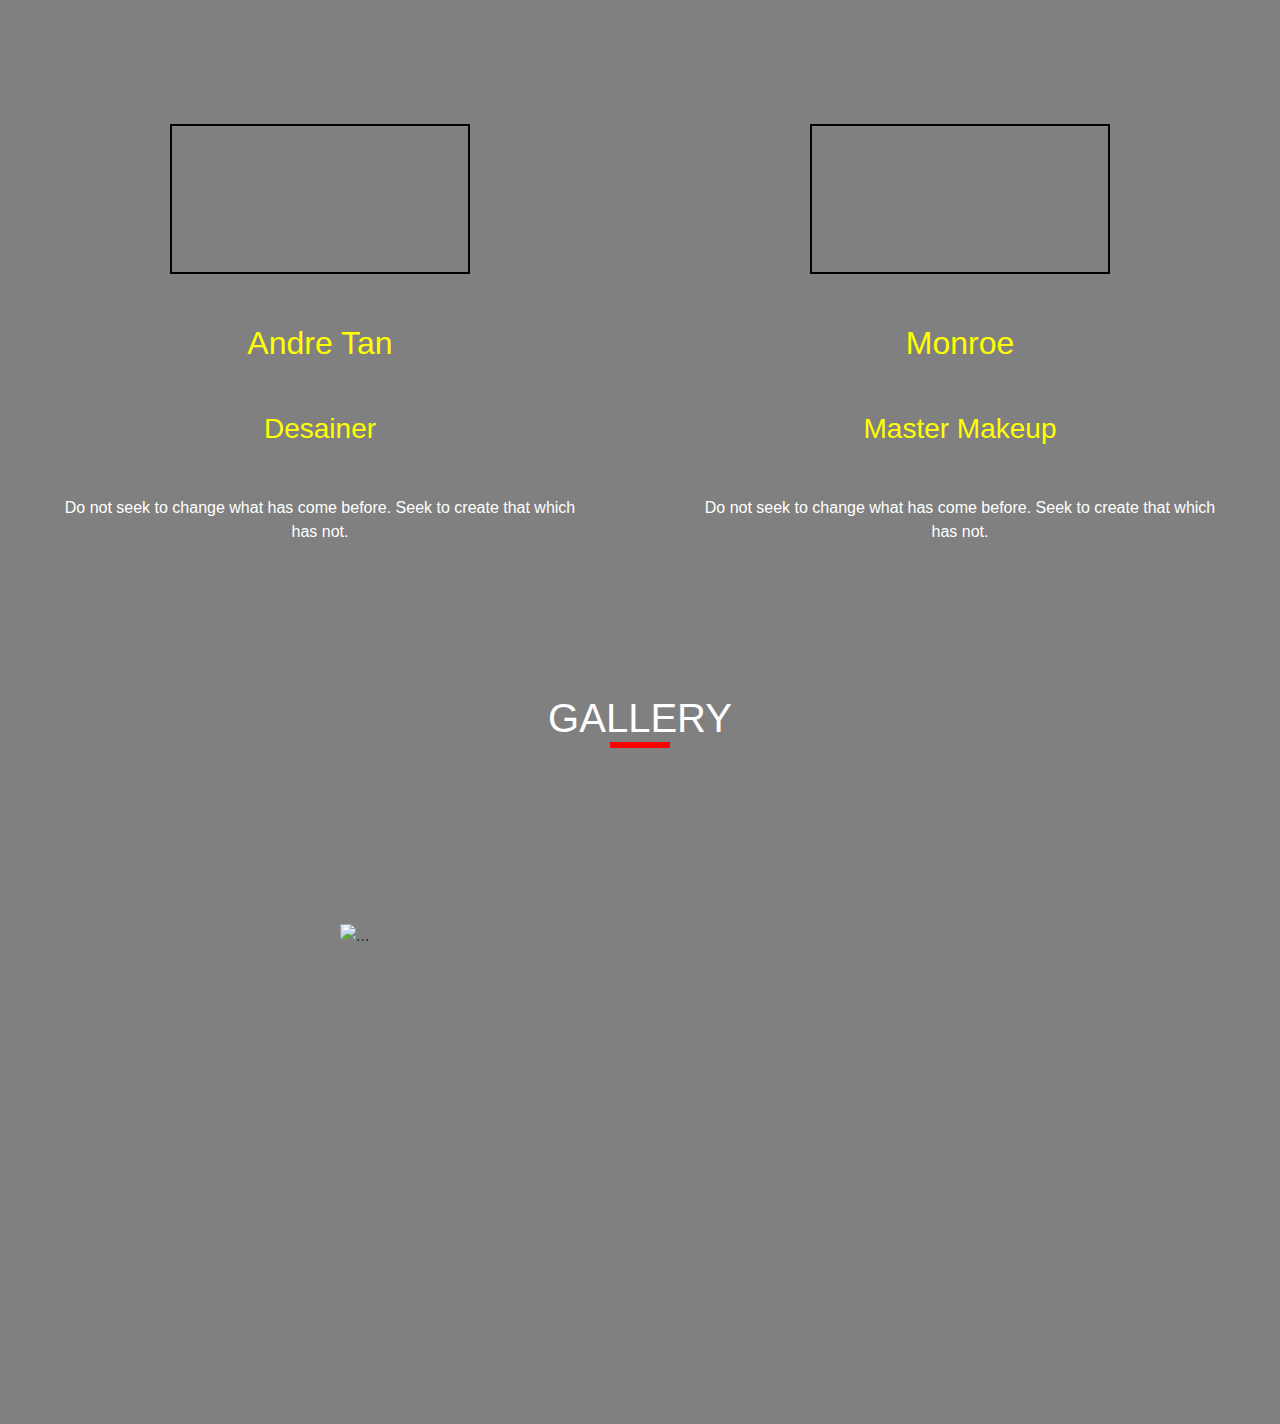
==== commit cc8f5a63: "Add files via upload" ====
--- a/index.html
+++ b/index.html
@@ -1,18 +1,165 @@
 <!DOCTYPE html>
 <html>
 <head>
-	<title>Licnost</title>
+	<title>Сірий</title>
 	<meta name="viewport" content="width=device-width, initial-scale=1">
     <!-- Required meta tags -->
     <meta charset="utf-8">
        <!-- Bootstrap CSS -->
     <link rel="stylesheet" href="https://stackpath.bootstrapcdn.com/bootstrap/4.3.1/css/bootstrap.min.css" integrity="sha384-ggOyR0iXCbMQv3Xipma34MD+dH/1fQ784/j6cY/iJTQUOhcWr7x9JvoRxT2MZw1T" crossorigin="anonymous">
     <link href="assets/css/bootstrap.min.css" rel="stylesheet">
-	<link rel=stylesheet type="text/css" href="kot.css">
-
 </head>
+<style type="text/css">
+	body {
+		background-color: grey;
+    }
+.logo {
+    background-image: url("https://wiki.nashtransport.ru/images/thumb/d/d6/%D0%9E%D0%BC%D1%81%D0%BA_%D0%9B%D0%BE%D0%B3%D0%BE%D1%82%D0%B8%D0%BF_%D0%BC%D0%B5%D1%82%D1%80%D0%BE%D0%BF%D0%BE%D0%BB%D0%B8%D1%82%D0%B5%D0%BD%D0%B0_%D0%9F%D1%80%D0%BE%D0%B5%D0%BA%D1%82.png/120px-%D0%9E%D0%BC%D1%81%D0%BA_%D0%9B%D0%BE%D0%B3%D0%BE%D1%82%D0%B8%D0%BF_%D0%BC%D0%B5%D1%82%D1%80%D0%BE%D0%BF%D0%BE%D0%BB%D0%B8%D1%82%D0%B5%D0%BD%D0%B0_%D0%9F%D1%80%D0%BE%D0%B5%D0%BA%D1%82.png");
+    width: 120px;
+    height: 120px;
+    margin: 0 auto;
+  }
+.wrapper{
+  width:800px;
+  height:500px;
+  margin: 0 auto;
+  background-image: url("https://art-oboi.com.ua/img/gallery/30/thumbs/thumb_m_16900.jpg");
+}
+ul {
+  margin: 0 auto;
+}
+ul li { 
+  display: inline-block;
+  padding: 100px 5px; 
+  font-style: oblique;
+  color: white;
+  margin-top: -40px;
+  }
+.flex-container1 {
+  justify-content: space-between;
+  display: flex;
+  flex-direction: row;
+  align-items: flex-start;
+  width:800px;
+  height: 150px;
+  margin:0 auto;
+  background-color: #A9A9A9;
+  padding: 10px;
+  }
+  #cont {
+  width: 100%; 
+  height: 100px;
+  background-image: url("https://art-oboi.com.ua/img/gallery/30/thumbs/thumb_m_16900.jpg");
+  margin-top: 150px;
+}
+.team {
+  margin-top: 50px;
+}
+.hr {
+  color: red;
+  width: 60px;
+  border: 3px solid red;
+  margin: 0 auto;
+  }
+  .flex-container2 {
+  flex-direction: column;
+  }
+.flex-container2 {
+  padding-bottom: 80px;
+  }
+  h1 { 
+  margin: 0 auto;
+  text-align: center;
+  color: white;
+  }
+  h2, h3 { 
+  padding-top: 50px;
+  margin: 0 auto;
+  text-align: center;
+  color: yellow;
+  }
+  .flex-container3, .flex-container4 {
+  display: flex;
+  justify-content: space-between;
+  flex-direction: row;
+  align-items: flex-start;
+}
+#circle1, #circle2, #circle3, #circle4 {
+  width: 120px;
+  height: 120px;
+  border: 2px solid black;
+  margin: 0 auto;
+  }
+  #abz {
+  padding: 50px 50px 0px 50px;
+  margin: 0 auto;
+  text-align: center;
+  color: white;
+  }
+  #pic, #pic1 {
+  width: 300px;
+  height: 150px;
+  border: 2px solid black;
+  margin: 0 auto;	
+  }
+ .welcome {
+ 	padding-top: 150px;
+ }
+ #circle1 {
+ 	background-image: url("https://store-images.s-microsoft.com/image/apps.20514.13510798887014749.c07c83f3-2060-4797-a9ae-2cc59d74937f.523a5503-d893-4dd7-b074-82bfd2354511?w=120&h=120&q=60");
+ }
+  #circle2 {
+ 	background-image: url("https://opencartforum.com/screenshots/monthly_10_2016/thumb-d36266fd2d2bacfef349e40748c4b972-wer.png");
+ }
+  #circle3 {
+ 	background-image: url("https://fitjob.ru/wp-content/uploads/2019/03/gfs-59-120x120.png");
+ }
+ #circle4 {
+ 	background-image: url("https://store-images.s-microsoft.com/image/apps.32775.13510798882864082.caf72067-d14c-4446-bf06-9986def8a25d.470615d5-0ce8-4382-aa91-5f2ccd927c0f?w=120&h=120&q=60");
+ }
+ #pic {
+ 	background-image: url("https://thumbs.dreamstime.com/thumb_12183/121839743.jpg");
+ }
+ #pic1 {
+ 	background-image: url("https://thumbs.dreamstime.com/thumb_1335/13353182.jpg");
+ }
+ #carouselExampleSlidesOnly {
+  width: 600px;
+  height: 500px;
+  margin: 0 auto;
+  margin-top: 50px;
+   }
+   
+ @media screen and (max-width: 960px) {
+    .wrapper, .welcome, #carouselExampleSlidesOnly, .flex-container2, .flex-container1 {
+        width: 100%;
+        margin: 0 auto;
+    }
+}
+@media screen and (max-width: 960px) {
+    .flex-container3, .flex-container4, ul {
+        display: flex;
+  		flex-direction: column;
+  		align-items: flex-start;
+    }
+    .flex-container1 {
+    	height: 250px;
+    }
+}
+@media screen and (max-width: 960px) {
+        .flex-container1 {
+    	padding-top: 10px;
+    }
+   ul li {
+   	padding: 20px;
+   	}
+   	ul{
+   		margin-top: 20px;
+   	}
+   }
+</style>
 <body>
-<script src="https://code.jquery.com/jquery-3.3.1.slim.min.js" integrity="sha384-q8i/X+965DzO0rT7abK41JStQIAqVgRVzpbzo5smXKp4YfRvH+8abtTE1Pi6jizo" crossorigin="anonymous"></script>
+	<script src="https://code.jquery.com/jquery-3.3.1.slim.min.js" integrity="sha384-q8i/X+965DzO0rT7abK41JStQIAqVgRVzpbzo5smXKp4YfRvH+8abtTE1Pi6jizo" crossorigin="anonymous"></script>
     <script src="https://cdnjs.cloudflare.com/ajax/libs/popper.js/1.14.7/umd/popper.min.js" integrity="sha384-UO2eT0CpHqdSJQ6hJty5KVphtPhzWj9WO1clHTMGa3JDZwrnQq4sF86dIHNDz0W1" crossorigin="anonymous"></script>
     <script src="https://stackpath.bootstrapcdn.com/bootstrap/4.3.1/js/bootstrap.min.js" integrity="sha384-JjSmVgyd0p3pXB1rRibZUAYoIIy6OrQ6VrjIEaFf/nJGzIxFDsf4x0xIM+B07jRM" crossorigin="anonymous"></script>
 <div class="flex-container">
@@ -21,78 +168,84 @@
       <ul>
   <li><a href="#1"><button type="button" class="btn btn-danger">HOME</button></a></li>
   <li><a href="#2"><button type="button" class="btn btn-danger">ABOUT US</button></a></li>
-	<li><a href="#3"><button type="button" class="btn btn-danger">SERVICES</button></a></li>
+  <li><a href="#3"><button type="button" class="btn btn-danger">SERVICES</button></a></li>
   <li><a href="#4"><button type="button" class="btn btn-danger">GALLERY</button></a></li>
+  <li><a href="#5"><button type="button" class="btn btn-danger">CONTACT US</button></a></li>
     </ul>
   </div>
-  <div class="wrapper">
-  <h1 class="welcome"><a name="1">Приветствую личность</h1>
-  <p id="abz">Группа где собрались прогеры, дизайнеры, маркетологи и мультипликаторы
+  <div class="wrapper"> 
+  <h1 class="welcome"><a name = "1">WELCOME ON HOLYLAND</a></h1>
+  <p id="abz">We are starting to work in the beauty market and modern innovative COSMETICS
   </p>
   </div>
   <div class="flex-container2">
-    <div id="cont"> <h1 class="team"><a name="2">OUR TEAM</a></h1>
+    <div id="cont"> <h1 class="team"><a name = "2">OUR TEAM</a></h1>
     <div class="hr"> </div></div>
     </div>
 <div class="flex-container3">
   <div class="a1">
   <div id="circle1"></div>
-  <h2 >Eliot</h2>
-  <h3 >Cyber-security</h3>
-  <p id="abz"> Без эмоций все станет лучше.</p>
+  <h2 >Andre Tan</h2>
+  <h3 >Desainer</h3>
+  <p id="abz"> Do not seek to change what has come before. Seek to create that which has not.</p>
   </div>
   <div class="b1">
   <div id="circle2"></div>
-  <h2 >Fox</h2>
-  <h3 >Admin</h3>
-  <p id="abz"> Запомните: наш враг –  скука.</p>
+  <h2 >Monroe</h2>
+  <h3 >Master Makeup</h3>
+  <p id="abz"> Do not seek to change what has come before. Seek to create that which has not.</p>
   </div>
   <div class="c1">
   <div id="circle3"></div>
-  <h2 >aTOM</h2>
-  <h3 >Entrepreneur</h3>
-  <p id="abz"> Нет ничего кроме атома и только</p>
+  <h2 >Alex Brutal</h2>
+  <h3 >Master of Tattooing</h3>
+  <p id="abz"> Do not seek to change what has come before. Seek to create that which has not.</p>
   </div>
   <div class="d1">
   <div id="circle4"></div>
-  <h2 >Saint Laurent</h2>
+  <h2 >Phoenix</h2>
   <h3 >Сreative Director</h3>
-  <p id="abz"> Контроль — это иллюзия.</p>
-  </div>
-  </div>
-  <div class="flex-container2"><a name="3">
-    <div id="cont"> <h1 class="team">SERVICES</h1>
+  <p id="abz"> Do not seek to change what has come before. Seek to create that which has not.</p>
+  </div>
+  </div>
+  <div class="flex-container2">
+    <div id="cont"> <h1 class="team"><a name = "3">SERVICES</a></h1>
     <div class="hr"> </div></div>
-	</a></div>
+    </div>
     <div class="flex-container4">
   <div class="a1">
   <div id="pic"></div>
-  <h2 >Andgela</h2>
-  <h3 >Designer</h3>
-  <p id="abz"> Когда оказываешься на стороне большинства, задумайся.</p>
+  <h2 >Andre Tan</h2>
+  <h3 >Desainer</h3>
+  <p id="abz"> Do not seek to change what has come before. Seek to create that which has not.</p>
   </div>
   <div class="b1">
   <div id="pic1"></div>
-  <h2 >Molly</h2>
-  <h3 >Hacker</h3>
-  <p id="abz"> Справиться с нереальной задачей проще, чем с реальной</p>
+  <h2 >Monroe</h2>
+  <h3 >Master Makeup</h3>
+  <p id="abz"> Do not seek to change what has come before. Seek to create that which has not.</p>
   </div>
 </div>
-<div id="carouselExampleSlidesOnly" class="carousel_slide" data-ride="carousel">
-  <div class="carousel-inner"><a name="4">
+<div class="flex-container2">
+    <div id="cont"> <h1 class="team"><a name = "4">GALLERY</a></h1>
+    <div class="hr"> </div></div>
+    </div>
+    <div id="carouselExampleSlidesOnly" class="carousel slide" data-ride="carousel">
+  <div class="carousel-inner">
     <div class="carousel-item active">
-        <img src="https://www.newsmax.com/CMSPages/GetFile.aspx?guid=ef3a8827-1b9a-4801-97dd-230098b5d888&SiteName=Newsmax" class="d-block w-100" alt="...">
+        <img src="http://rs.izum.ua/Data/GeneralImg/Article/214551/elle-kerastase-elixer-mdn.jpg" class="d-block w-100" alt="...">
     </div>
     <div class="carousel-item">
-      <img src="http://www.novotelclarkequay.com/d/clarkequay/media/__thumbs_600_500_crop/business-3224643_1280.jpg" class="d-block w-100" alt="...">
+      <img src="http://nataliavolkova.com.ua/wp-content/uploads/2013/04/elitnaya-kosmetika.png" class="d-block w-100" alt="...">
     </div>
     <div class="carousel-item">
-      <img src="https://www.newsmax.com/CMSPages/GetFile.aspx?guid=a9abae0c-8aeb-47e5-8fdd-f65c549a4415&SiteName=Newsmax" class="d-block w-100" alt="..."></div>
+      <img src="https://kosmetista.ru/uploads/images/04/60/46/2013/08/06/0dfe39.jpg" class="d-block w-100" alt="..."></div>
       <div class="carousel-item">
-        <img src="http://cdn.shopify.com/s/files/1/0203/2054/articles/OWLMOMDAY_grande.jpg?v=1551687333" class="d-block w-100" alt="...">
-    </div>
-  </a></div>
+        <img src="http://shopping-trip.ru/wp-content/uploads/2014/06/kosmetika-iz-grezia-600x500.jpg" class="d-block w-100" alt="...">
+    </div>
+  </div>
 </div>
 </div>
+
 </body>
-</html>
+</html>